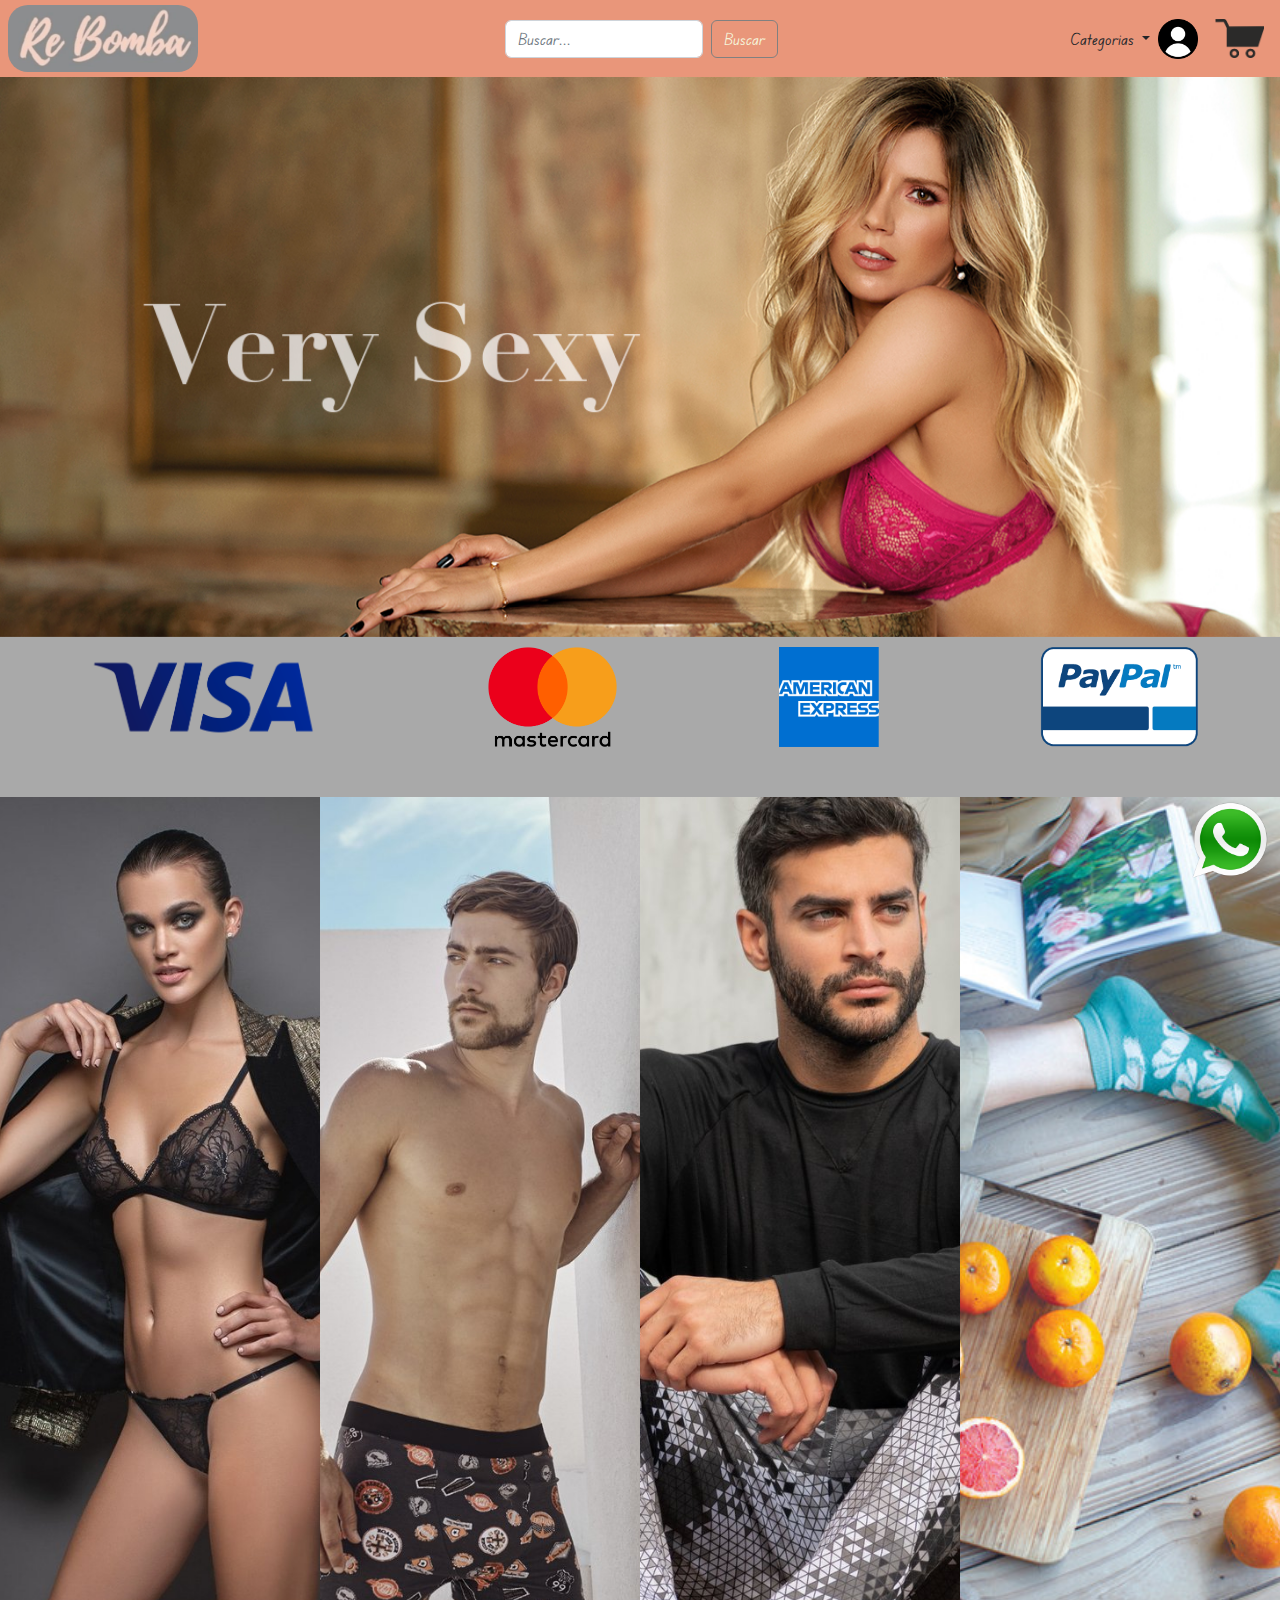
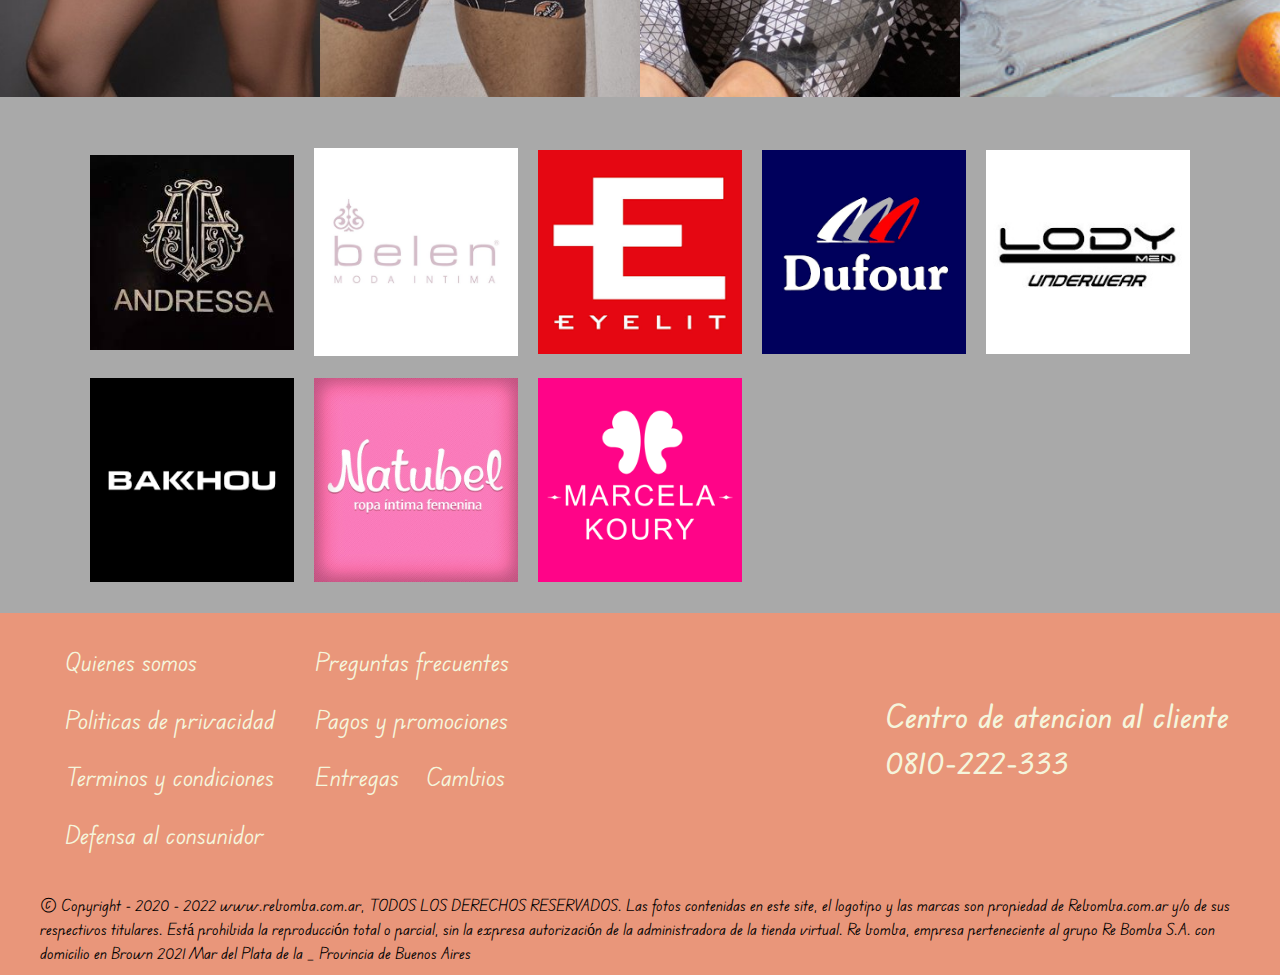
==== index.html @ bdf529ac "correccion enlaces politicas.html" ====
<!DOCTYPE html>
<html lang="es">

<head>
    <meta charset="UTF-8">
    <meta http-equiv="X-UA-Compatible" content="IE=edge">
    <meta name="viewport" content="width=device-width, initial-scale=1.0">
    <title>Re Bomba</title>
    <link rel="icon" href="Logo CHICO Re bomba.png">
    <link rel="stylesheet" href="./styles/bootstrap.min.css">
    <link rel="stylesheet" href="./styles/style.css">
</head>

<body>

    <header class="encabezado">
        <nav class="navbar navbar-expand-lg p-0">
            <div class="d-flex justify-content-between ps-2 pe-2 container-fluid">
                <a class="navbar-brand" href="./index.html"><img class="logo" src="./Logo CHICO Re bomba.png">
                </a>
                <form class="formpc" role="search">
                    <input class="form-control me-2" type="search" placeholder="Buscar..." aria-label="search">
                    <button class="btn btn-outline-success botonBuscador" type="submit">Buscar</button>
                </form>
                <button class="navbar-toggler" type="button" data-bs-toggle="collapse"
                    data-bs-target="#navbarSupportedContent" aria-controls="navbarSupportedContent"
                    aria-expanded="false" aria-label="Toggle navigation">
                    <span class="navbar-toggler-icon"></span>
                </button>
                <div class="collapse navbar-collapse" id="navbarSupportedContent">
                    <li class="nav-item dropdown">
                        <a class="nav-link dropdown-toggle" href="#" role="button" data-bs-toggle="dropdown"
                            aria-expanded="false">
                            Categorias
                        </a>
                        <ul class="dropdown-menu">
                            <li><a class="dropdown-item" href="./conjuntos.html">Conjuntos</a></li>
                            <li><a class="dropdown-item" href="./boxers.html">Boxers</a></li>
                            <li><a class="dropdown-item" href="./medias.html">Medias</a></li>
                            <li><a class="dropdown-item" href="./remeras.html">Remeras</a></li>
                            <li><a class="dropdown-item quienes" href="./nosotoros.html">Quienes somos</a></li>
                        </ul>
                    </li>
                    <ul class="navbar-nav mb-2 mb-lg-0">
                        <li class="nav-item d-flex flexdirection-row">
                            <a class="nav-link active" aria-current="page" href="./inicio_sesion.html"><img class="ingresar" src="./iconos/notificaciones.png" alt="" srcset=""></a>
                            <a class="nav-link" href="#"><img src="./iconos/carrito.png" alt="" class="carrito"></a>
                        </li>
                    </ul>
                </div>
            </div>
        </nav>
        <form class="formcelu" role="search">
            <input class="form-control me-2" type="search" placeholder="Buscar..." aria-label="search">
            <button class="btn btn-outline-success botonBuscador" type="submit">Buscar</button>
        </form>
    </header>

    <div id="carouselExampleSlidesOnly" class="carousel slide" data-bs-ride="carousel">
        <div class="carousel-inner">
          <div class="carousel-item active" data-bs-interval="5000">
            <img src="./banners/Sexy-art-8149-kaury_LauF560706.jpg" class="d-block w-100" alt="...">
          </div>
          <div class="carousel-item" data-bs-interval="5000">
            <a href="https://www.bakhou.com.ar/catalogo.php#p=8" title="catalogo bakhou 22/23" target="_blank">
                <img src="banners/catalogo bakhou.jpg" alt="catalogo bakhou 2022" class="d-block w-100">
            </a> 
          </div>
          <div class="carousel-item" data-bs-interval="5000">
            <a href="https://lody.com.ar/wp-content/uploads/2022/catalogos/LODY-men-2023.pdf" title="catalogo lody 23"
                target="_blank">
                <img src="banners/lody_men_2021.jpg" alt="catalogo lody 2022" class="d-block w-100" title="catalogo lody 23">
            </a>
          </div>
          <div class="carousel-item" data-bs-interval="5000">
            <a href="https://www.kaury.com/catalogos/intimates/" target="_blank">
                <img src="banners/banners-princiapl.jpg" alt="catalogo kaury 2022" class="d-block w-100"
                    title="catalogo kaury 22">
            </a>
          </div>
          <div class="carousel-item" data-bs-interval="5000" >
            <a href="https://www.meliferalenceria.com/landingpage/catalogo/catalogo-melifera-2021.pdf" target="_blank">
                <img src="banners/melifera.jpg" alt="catalogo melifera 2022" class="d-block w-100"
                    title="catalogo melifera 2021">
            </a>       
          </div>
        </div>
    </div>

    
    <main>


        


        <div class="pagos">

            <!--medios de pago-->

            <img class="visa"
                src="formas de pago/png-transparent-logo-visa-credit-card-business-visa-text-trademark-payment.png"
                alt="Visa">

            <img class="master"
                src="formas de pago/png-transparent-logo-mastercard-font-solar-home-text-orange-logo.png"
                alt="Mastercard">

            <img class="amex"
                src="formas de pago/png-transparent-american-express-credit-card-mastercard-visa-payment-credit-card-blue-angle-text.png"
                alt="american express">

            <img class="paypal" src="formas de pago/png-clipart-paypal-logo-brand-font-payment-paypal-text-logo.png"
                alt="paypal">
        </div>

        <!--catalogos-->

        <div class="contenedor">
            <a class="caja caja1" href="conjuntos.html"><span class="enlace">Conjuntos</span></a>
            <a class="caja caja2" href="boxers.html"><span class="enlace">Boxers</span></a>
            <a class="caja caja3" href="remeras.html"><span class="enlace">Remeras</span></a>
            <a class="caja caja4" href="medias.html"><span class="enlace">Medias</span></a>
        </div>

       

          <!--logos de las marcas que trabajamos-->
        <div class="grid-container">
            <div class="grid-item"><img src="./marcas/Andressa.jpg"></div>
            <div class="grid-item"><img width="220px" src="./marcas/belen.jpeg"></div>
            <div class="grid-item"><img src="./marcas/descarga.png"></div>
            <div class="grid-item"><img src="./marcas/doufour.png"></div>
            <div class="grid-item"><img src="./marcas/lody-men.jpg" alt=""></div>
            <div class="grid-item"><img src="./marcas/logo Bakhou.png" alt=""></div>
            <div class="grid-item"><img width="220px" src="./marcas/logo-Natubel.jpg" alt=""></div>
            <div class="grid-item"><img width="220px" src="./marcas/marcela Koury.png" alt=""></div>
        </div>
        
        
    </main>

    <footer>
        <!--informacion sobre la empresa-->
        <main class="pie-pagina">

            <nav class="about">

                <div class="info">

                    <div class="info1">
                        <span class="pie-pagina__item"><a href="./nosotoros.html"> Quienes somos </a> </span>
                        <span class="pie-pagina__item"><a href="./politicas.html">Politicas de privacidad</a> </span>
                        <span class="pie-pagina__item"><a href="">Terminos y condiciones</a> </span>
                        <span class="pie-pagina__item"><a href="">Defensa al consunidor</a> </span>
                    </div>

                    <div class="info2">
                        <span class="pie-pagina__item"><a href="">Preguntas frecuentes</a> </span>
                        <span class="pie-pagina__item"><a href="">Pagos y promociones</a> </span>
                        <span class="pie-pagina__item"><a href="">Entregas</a> </th>
                            <span class="pie-pagina__item"><a href="">Cambios</a> </span>
                    </div>

                </div>


                <div class="atencion">
                    <div class="numero">
                        <h2>Centro de atencion al cliente</h2>
                        <h2>0810-222-333</h2>
                    </div>
                </div>
            </nav>

            <p class="copyright">© Copyright - 2020 - 2022 www.rebomba.com.ar, TODOS LOS DERECHOS RESERVADOS. Las fotos
                contenidas
                en este site, el logotipo y las marcas son propiedad de Rebomba.com.ar y/o de sus respectivos titulares.
                Está prohibida la reproducción total o parcial, sin la expresa autorización de la administradora de la
                tienda
                virtual. Re bomba, empresa perteneciente al grupo Re Bomba S.A. con domicilio en Brown 2021 Mar del
                Plata de la
                _ Provincia de Buenos Aires </p>

            <img class="wpp" src="./iconos/580b57fcd9996e24bc43c543.png" alt="whats app">

        </main>
    </footer>
    <script src="./js/bootstrap.bundle.min.js"></script>
</body>

</html>
---- styles/style.css ----
@import url('https://fonts.googleapis.com/css2?family=Edu+VIC+WA+NT+Beginner:wght@600;700&display=swap');



* {
    margin: 0;
    padding: 0;
    box-sizing: border-box;
    font-family:'Edu VIC WA NT Beginner', cursive;
}

body {
    background-color: darkgray;
}

p {
    margin-bottom: 0;
}

/*encabezado*/


.container-fluid {

    background-color: darksalmon;
    z-index: 1;
}


.logo {
    width: 190px;
    border-radius: 20px;
}

.ingresar {
    width: 40px;
}

.carrito {
    width: 50px;
}

.navbar-collapse {
    flex-grow: 0;
}

.nav-item {
    list-style: none;
}

.botonBuscador {
    border-color: gray;
    color: beige;
}

.botonBuscador:hover,
.botonBuscador:focus {
    background-color: gray;
    border-color: gray;
    box-shadow: none;
}

.formpc {
    display: flex;
}

.formcelu {
    display: none;
    background: darksalmon;
}



/*portada*/



.contenedor {
    padding-top: 50px;
    width: 100%;
    display: grid;
    grid-template-columns: repeat(4, 1fr);
    grid-template-rows: 1fr;
}

.caja {
    height: 100vh;
}

.caja1 {
 text-decoration: none;
 color: white;
 background-image: url("../banners/conjuntos.jpeg");
 background-position: center;
 background-size: cover;
 display: flex;
 justify-content: center;
 align-items: center;
 font-size: 60px;
 
}

a .enlace  {
    display: none;
    background-color: rgba(0, 0, 0, 0.704);
    justify-content: center;
    align-items: center;
    height: 100%;
    width: 100%;
    color: white;
}


a:hover .enlace {
    display: flex;
}


.caja2 {
    text-decoration: none;
    color: white;
    background-image: url("../banners/boxers.jpg");
 background-position: center;
 background-size: cover;
 display: flex;
 justify-content: center;
 align-items: center;
 font-size: 60px;
}

.caja3 {
    text-decoration: none;
    color: white;
background-image: url("../banners/pijamas.jpg");
 background-position: center;
 background-size: cover;
 display: flex;
 justify-content: center;
 align-items: center;
 font-size: 60px;

}

.caja4 {
    text-decoration: none;
    color: white;
background-image: url("../banners/medias.jpg");
 background-position: center;
 background-size: cover;
 display: flex;
 justify-content: center;
 align-items: center;
 font-size: 60px;

}

.portada {
    display: none;
    margin-top: 55px;
    width: 100%;
    
}


/*medios de pago*/

.pagos {
    margin-top: 10px;
    display: flex;
    justify-content:space-around;
}

.pagos img {
    height: 100px;
}



/*imagenes de marcas*/

.grid-item {
    margin-block:1px;
    display: flex;
    align-items: center;
    justify-content: center;
    background-size: cover;
    background-position: center;
    
}


.grid-container {
    margin-top:50px;
    display: grid;
    margin-inline: 50px;
    grid-template-columns: repeat(auto-fill, minmax(260px, 1fr));
    grid-auto-rows: minmax(200px, auto);
    gap: 20px;
    margin-bottom: 30px;
}

.grid-item img {
    max-width: 100%;
}

/*Catalogos*/
.catalogo {
    width: 100%;
}


/*boxers, medias, conjuntos*/



.boxer_shop {

    padding-top: 20px;
    display: flex;
    flex-direction: column;
}

.grande1 {
    display: flex;
    gap: 1.5%;
}

.grande2 {
    display: flex;
    gap: 1.5%;
}

/*articulos*/

.articulo {
   padding: 10px;
   margin-block: 45px;
   border-radius: 20px;
   width: 100%;
   transition: all .2s;
}

.articulo:hover {
    box-shadow: rgba(0, 0, 0, 0.07) 0px 1px 2px, rgba(0, 0, 0, 0.07) 0px 2px 4px, rgba(0, 0, 0, 0.07) 0px 4px 8px, rgba(0, 0, 0, 0.07) 0px 8px 16px, rgba(0, 0, 0, 0.07) 0px 16px 32px, rgba(0, 0, 0, 0.07) 0px 32px 64px;
    transform: scale(1.05);
}


.articulo_imagen {
    width: 100%;
    border-radius: 10px;

}

.articulo_titulo {
    color: white;
    font-size: 25px;
   
}

.articulo_parrafo {
    color: white;   
    font-size: 14px;
}

.articulo_boton {
    background-color: darkslategrey;
    border: none;
    border-radius: 10px;
    padding: 15px;
   /* transition: all 1s;*/
    

}

.articulo_boton:hover {
    background-color: darksalmon;
}

.letra_boton {
    color: white;
    font-size: 20px;
    


}

.articulo__imagen,
.articulo_titulo,
.articulo_parrafo {
    margin-bottom: 10px; 
}




/* Pie de pagina*/
.pie-pagina {
    background-color: darksalmon;
    color: beige;
    padding-block: 0px;
    position: relative;
    padding-top: 0%;
    margin-top: 0%;
    width: 100%;
    z-index: 0;
}

.about {
    padding-top: 0%;
    margin-top: 0%
    
}

.pie-pagina__item {
padding-inline:  20px;
padding-block: 10px;
font-size: 25px;
}


.pie-pagina__item a {
    color: beige;
    text-decoration: none;
    
    
}

.pie-pagina__item a:hover {
    text-decoration: underline;
    
    
}

.atencion {
text-decoration: none; 
position: relative;
bottom: 5px;
right: 6px;
display: flex;
align-items: flex-start;

}

.numero {
    font-size: 20px;
    padding-top: 0%;
    margin-top: 0%;

}

.info {
    display: flex;
}

.info1 {
    display: flex;
    flex-direction: column;
}

.info2 {
    display: flex;
    flex-direction: column;
}


.about {
    padding-top: 20px;
    display: flex;
    padding-inline: 45px;
    justify-content: space-between;
    align-items: center;
    margin-bottom: 30px;
}

.copyright {
    color: black;
padding-inline: 40px;
 padding-bottom: 10px;
}

/*logo whats app*/

.wpp {
    position: fixed;
    bottom: 20px;
    right: 10px;
    width: 80px;

}

.cuenta {
    margin-block: 40px;
    display: flex;
    align-items: center;
    justify-content: center;
    
}

.cuenta h1 {
   font-size: 50px;
   color: white; 
}

.hace {
    text-decoration: none;
    color: white;
    text-decoration: none;
    /*en caso de fallo quitar box*/
    box-shadow:none;
    
}

.hace:hover {
    text-decoration: none;
}

.ingreso {
    background-color: darksalmon;
    border-color: darksalmon;
    
}

.ingreso:hover {
    text-decoration: none;
    background-color: darksalmon;
    border-color: darksalmon;
    box-shadow: none;
    color: darkgray;
    
}


/*nosotros.html*/

.titulo {
    margin-top: 40px;
    margin-bottom: 0px;
    margin-left: 20px;
    color: white;
    font-size: 60px;
}

.parrafos {
    margin-block:50px;
}



.somos {
    margin-top: 0;
    margin-bottom: 50px;
    margin-inline: 40px;
    color: white;
    font-size: 30px;
}

.crear {
    background-color: darksalmon;
    color: white;
}



.quienes {
    color: darksalmon;
}

@media screen and (max-width: 1416px) {
    .grid-container {
        margin-top:50px;
        margin-inline: 90px;
        grid-template-columns: repeat(auto-fill, minmax(200px, 1fr));
    }
        

}
        
       


@media screen and (max-width: 1039px) {
   
 
        .grid-container {
            margin-top:50px;
            margin-inline: 90px;
            grid-template-columns: repeat(auto-fill, minmax(170px, 1fr));
        }

        

}



@media screen and (max-width: 983px) {
    .info {
        display: flex;
        justify-content: center;
        margin-bottom: 50px;
        
    }

    .about {
        display: flex;
        flex-direction: column;
        justify-content: center;
        margin-bottom: 0px;

    }
}



@media screen and (max-width: 907px) {
    .grid-container {
        margin-top:50px;
        margin-inline: 90px;
        grid-template-columns: repeat(auto-fill, minmax(140px, 1fr));
    }

    

    .pagos img {
        height: 75px;
    }

    

    .copyright {
        display: none;
    }

}

@media screen and (max-width: 849px) {
  
    .portada {
        display: block;
    }

    .formpc {
        display: none;
    }

    .formcelu {
        display: flex;
    }

}
   



@media screen and (max-width: 620px) {
     .buscador_mobile {
        display: block;
    }

    .inicio {
        margin-bottom: 10px;
    }

    .inicio__item__abajo {
        display: none;
    }

    .galeria {
        display: none;
    }
    
    .inicio__item__iconos {
        display: none;
    }   
    .grid-container {
        margin-top:10px;
        margin-inline: 20px;
        grid-template-columns: repeat(auto-fill, minmax(50px, 1fr));
        grid-auto-rows: minmax(100px, auto);
        gap: 20px;
    }
    .pagos img {
    height: 50px;
    }
    
    .boxer_shop {
    display: flex;
    justify-content: center;
    

    }

  

    .grande1,
    .grande2 {
        flex-direction: column;
        justify-content: center;
    }

    .portada {
        
        margin-top: 95px;
        
        
    }
}

@media screen and (max-width: 493px) {
    .contenedor {
        padding-top: 100px;
        width: 100%;
        height: 100%;
        display: grid;
        grid-template-columns: 1fr 1fr;
        grid-template-rows: 1fr 1fr;
        background-size: contain;
        background-position: 100%;
    }

    .portada {
        display: none;
    }

    .caja {
        font-size: 20px;
        height: 50vh;
    }

    .caja2 {
        background-position: bottom center;
    }

    .caja3 {
        background-position: top center;
    }

    
    a .enlace  {
        display: flex;
        background-color: rgba(0, 0, 0, 0.3);
        height: 100%;
        width: 100%;
    }
      
}
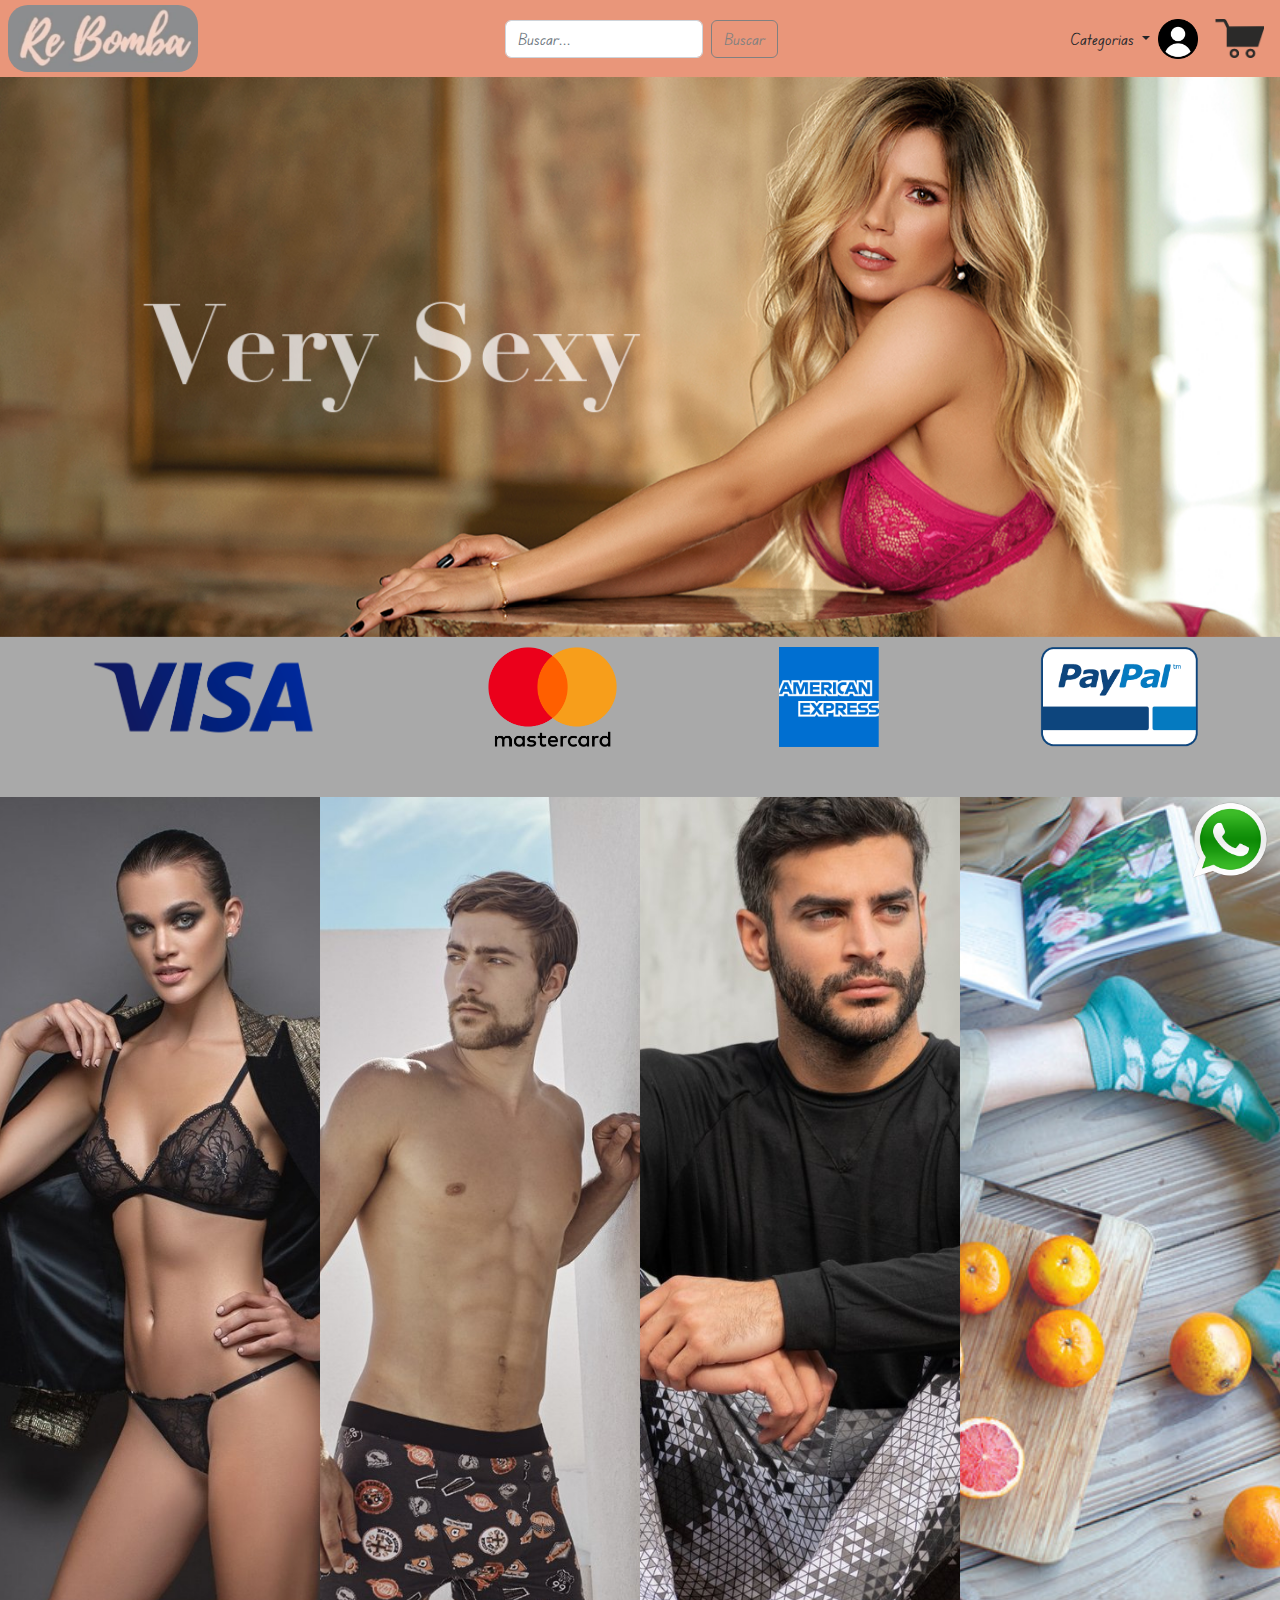
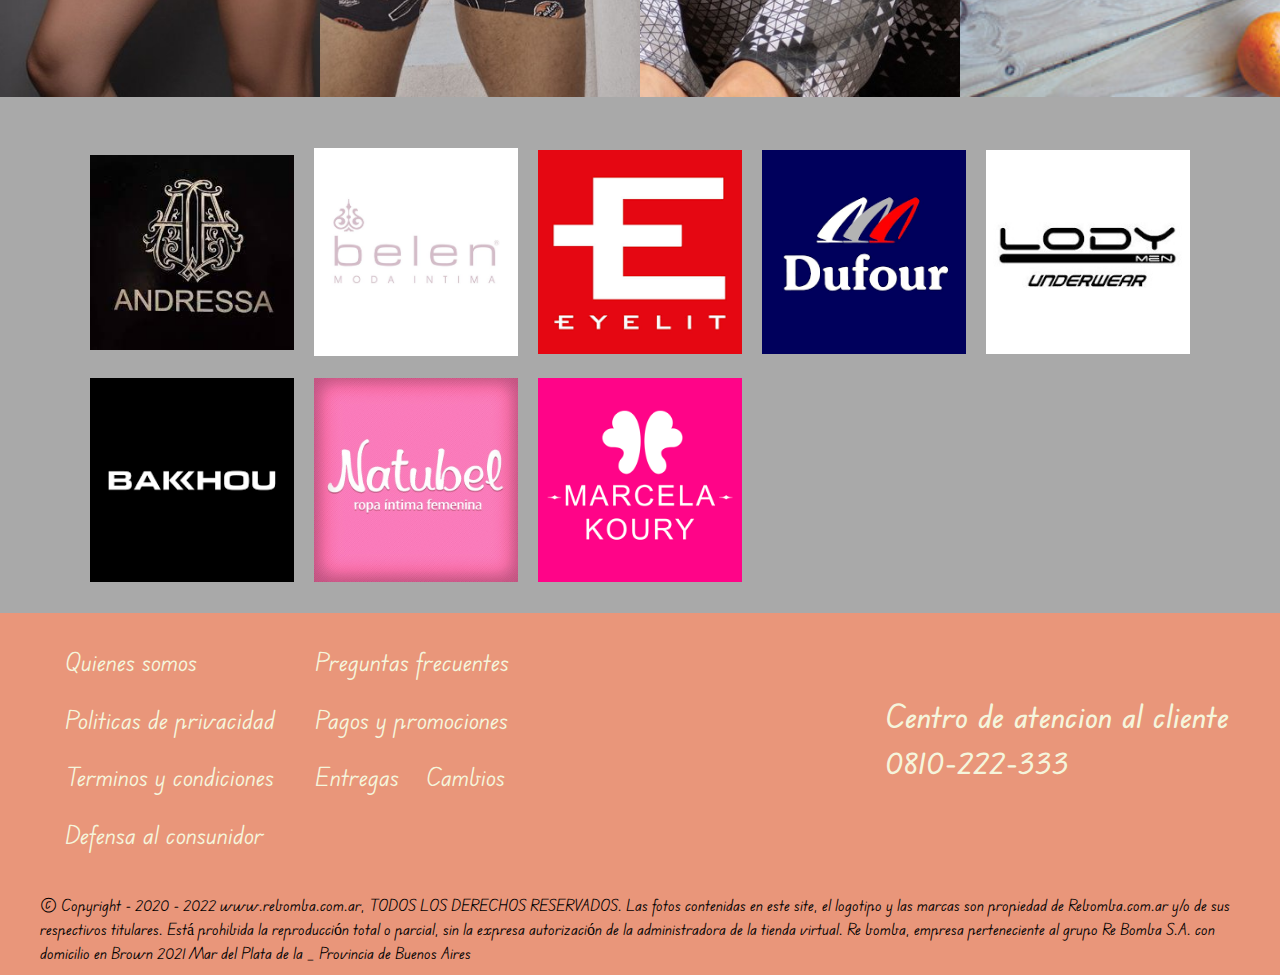
==== commit a2094965: "terminamos la pagina de politicas hecha con sass" ====
--- a/index.html
+++ b/index.html
@@ -98,6 +98,8 @@
 
             <!--medios de pago-->
 
+        
+
             <img class="visa"
                 src="formas de pago/png-transparent-logo-visa-credit-card-business-visa-text-trademark-payment.png"
                 alt="Visa">
--- a/styles/style.css
+++ b/styles/style.css
@@ -17,7 +17,7 @@
     margin-bottom: 0;
 }
 
-/*encabezado*/
+/*portada*/
 
 
 .container-fluid {
@@ -39,36 +39,6 @@
 .carrito {
     width: 50px;
 }
-
-.navbar-collapse {
-    flex-grow: 0;
-}
-
-.nav-item {
-    list-style: none;
-}
-
-.botonBuscador {
-    border-color: gray;
-    color: beige;
-}
-
-.botonBuscador:hover,
-.botonBuscador:focus {
-    background-color: gray;
-    border-color: gray;
-    box-shadow: none;
-}
-
-.formpc {
-    display: flex;
-}
-
-.formcelu {
-    display: none;
-    background: darksalmon;
-}
-
 
 
 /*portada*/
@@ -162,6 +132,8 @@
 }
 
 
+
+
 /*medios de pago*/
 
 .pagos {
@@ -215,7 +187,7 @@
 
 .boxer_shop {
 
-    padding-top: 20px;
+    padding-top: 5px;
     display: flex;
     flex-direction: column;
 }
@@ -234,7 +206,7 @@
 
 .articulo {
    padding: 10px;
-   margin-block: 45px;
+   margin-block: 40px;
    border-radius: 20px;
    width: 100%;
    transition: all .2s;
@@ -268,7 +240,7 @@
     border: none;
     border-radius: 10px;
     padding: 15px;
-   /* transition: all 1s;*/
+   
     
 
 }
@@ -389,6 +361,11 @@
 
 }
 
+
+
+
+/*Inicio sesion*/
+
 .cuenta {
     margin-block: 40px;
     display: flex;
@@ -406,13 +383,12 @@
     text-decoration: none;
     color: white;
     text-decoration: none;
-    /*en caso de fallo quitar box*/
-    box-shadow:none;
     
 }
 
 .hace:hover {
     text-decoration: none;
+    color: white;
 }
 
 .ingreso {
@@ -426,7 +402,7 @@
     background-color: darksalmon;
     border-color: darksalmon;
     box-shadow: none;
-    color: darkgray;
+    color: white;
     
 }
 
@@ -434,7 +410,7 @@
 /*nosotros.html*/
 
 .titulo {
-    margin-top: 40px;
+    margin-top: 150px;
     margin-bottom: 0px;
     margin-left: 20px;
     color: white;
@@ -460,6 +436,34 @@
     color: white;
 }
 
+.navbar-collapse {
+    flex-grow: 0;
+}
+
+.nav-item {
+    list-style: none;
+}
+
+.botonBuscador {
+    border-color: gray;
+    color: gray;
+}
+
+.botonBuscador:hover,
+.botonBuscador:focus {
+    background-color: gray;
+    border-color: gray;
+    box-shadow: none;
+}
+
+.formpc {
+    display: flex;
+}
+
+.formcelu {
+    display: none;
+    background: darksalmon;
+}
 
 
 .quienes {
@@ -569,7 +573,9 @@
     .galeria {
         display: none;
     }
-    
+    .hamburguesa {
+        display: block;
+    }
     .inicio__item__iconos {
         display: none;
     }   
@@ -606,6 +612,7 @@
         
     }
 }
+
 
 @media screen and (max-width: 493px) {
     .contenedor {
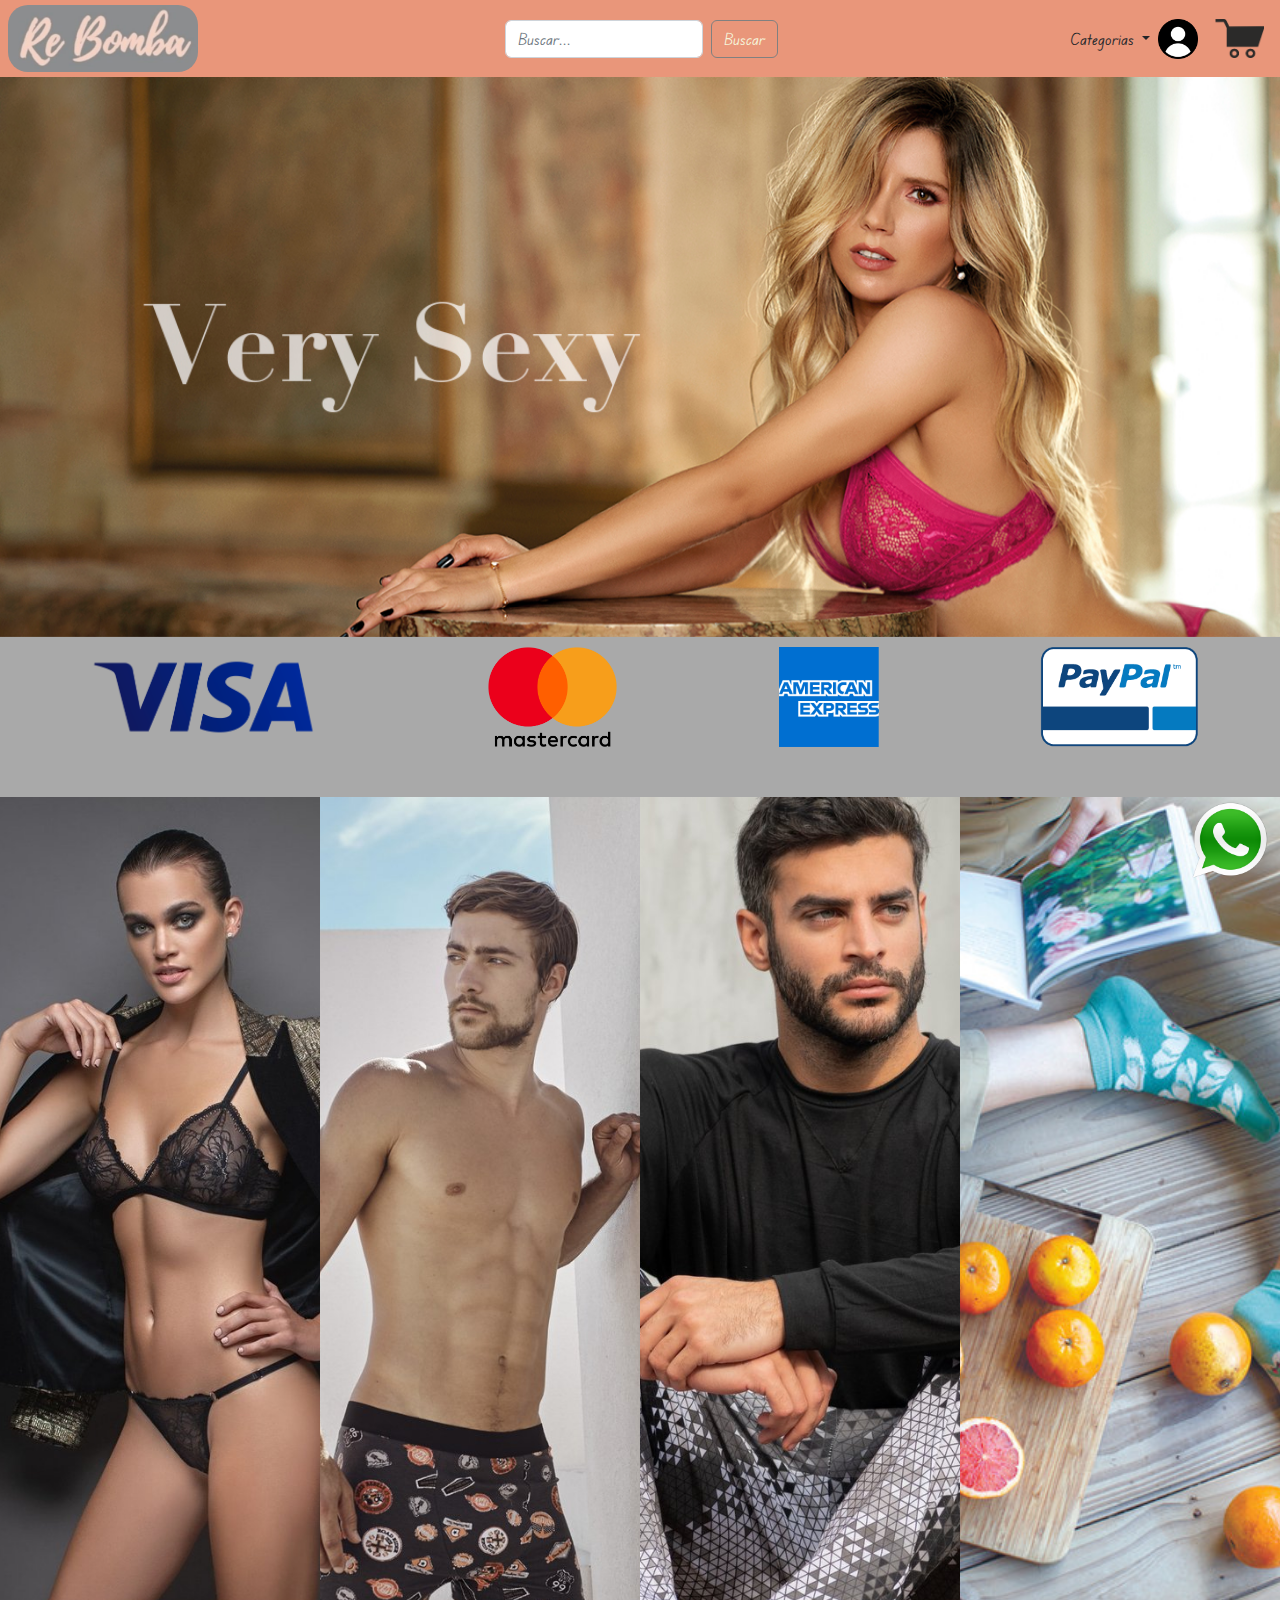
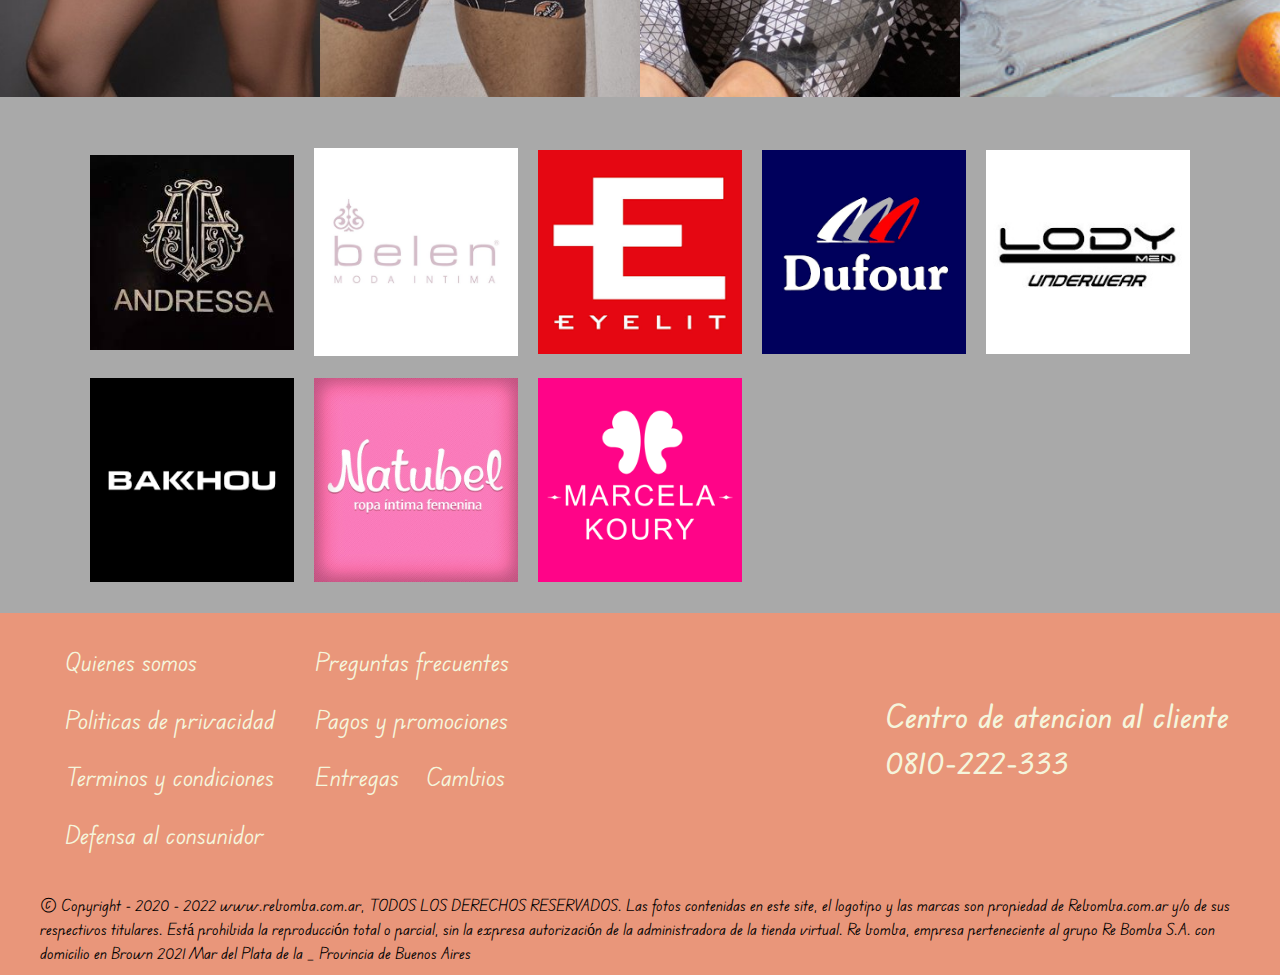
==== commit a5a3a9d0: "pasames todo directamente a sass" ====
--- a/index.html
+++ b/index.html
@@ -8,7 +8,7 @@
     <title>Re Bomba</title>
     <link rel="icon" href="Logo CHICO Re bomba.png">
     <link rel="stylesheet" href="./styles/bootstrap.min.css">
-    <link rel="stylesheet" href="./styles/style.css">
+    <link rel="stylesheet" href="./styles/new.css">
 </head>
 
 <body>
@@ -52,7 +52,7 @@
         </nav>
         <form class="formcelu" role="search">
             <input class="form-control me-2" type="search" placeholder="Buscar..." aria-label="search">
-            <button class="btn btn-outline-success botonBuscador" type="submit">Buscar</button>
+            <button class="btn btn-outline-success botonEncontrador" type="submit">Buscar</button>
         </form>
     </header>
 
@@ -97,8 +97,6 @@
         <div class="pagos">
 
             <!--medios de pago-->
-
-        
 
             <img class="visa"
                 src="formas de pago/png-transparent-logo-visa-credit-card-business-visa-text-trademark-payment.png"
--- a/styles/new.css
+++ b/styles/new.css
@@ -0,0 +1,538 @@
+@import url("https://fonts.googleapis.com/css2?family=Edu+VIC+WA+NT+Beginner:wght@600;700&display=swap");
+* {
+  margin: 0;
+  padding: 0;
+  box-sizing: border-box;
+  font-family: "Edu VIC WA NT Beginner", cursive;
+}
+
+body {
+  background-color: darkgray;
+}
+
+p {
+  margin-bottom: 0;
+}
+
+/*portada*/
+.encabezado {
+  background-color: darksalmon;
+}
+.encabezado .logo {
+  width: 190px;
+  border-radius: 20px;
+}
+.encabezado .formpc {
+  display: flex;
+}
+.encabezado .formpc .botonBuscador {
+  border-color: gray;
+  color: beige;
+}
+.encabezado .formpc .botonBuscador:hover,
+.encabezado .formpc .botonBuscador:focus {
+  background-color: gray;
+  border-color: gray;
+  box-shadow: none;
+}
+.encabezado .navbar-collapse {
+  flex-grow: 0;
+}
+.encabezado .dropdown {
+  list-style-type: none;
+}
+.encabezado .ingresar {
+  width: 40px;
+}
+.encabezado .carrito {
+  width: 50px;
+}
+.encabezado .formcelu {
+  display: none;
+}
+.encabezado .formcelu .botonEncontrador {
+  border-color: gray;
+  color: beige;
+}
+.encabezado .formcelu .botonEncontrador .botonEncontrador:hover,
+.encabezado .formcelu .botonEncontrador .botonEncontrador:focus {
+  background-color: gray;
+  border-color: gray;
+  box-shadow: none;
+}
+
+/*portada*/
+.contenedor {
+  padding-top: 50px;
+  width: 100%;
+  display: grid;
+  grid-template-columns: repeat(4, 1fr);
+  grid-template-rows: 1fr;
+}
+
+.caja {
+  height: 100vh;
+}
+
+.caja1 {
+  text-decoration: none;
+  color: white;
+  background-image: url("../banners/conjuntos.jpeg");
+  background-position: center;
+  background-size: cover;
+  display: flex;
+  justify-content: center;
+  align-items: center;
+  font-size: 60px;
+}
+
+a .enlace {
+  display: none;
+  background-color: rgba(0, 0, 0, 0.704);
+  justify-content: center;
+  align-items: center;
+  height: 100%;
+  width: 100%;
+  color: white;
+}
+
+a:hover .enlace {
+  display: flex;
+}
+
+.caja2 {
+  text-decoration: none;
+  color: white;
+  background-image: url("../banners/boxers.jpg");
+  background-position: center;
+  background-size: cover;
+  display: flex;
+  justify-content: center;
+  align-items: center;
+  font-size: 60px;
+}
+
+.caja3 {
+  text-decoration: none;
+  color: white;
+  background-image: url("../banners/pijamas.jpg");
+  background-position: center;
+  background-size: cover;
+  display: flex;
+  justify-content: center;
+  align-items: center;
+  font-size: 60px;
+}
+
+.caja4 {
+  text-decoration: none;
+  color: white;
+  background-image: url("../banners/medias.jpg");
+  background-position: center;
+  background-size: cover;
+  display: flex;
+  justify-content: center;
+  align-items: center;
+  font-size: 60px;
+}
+
+.portada {
+  display: none;
+  margin-top: 55px;
+  width: 100%;
+}
+
+/*medios de pago*/
+.pagos {
+  margin-top: 10px;
+  display: flex;
+  justify-content: space-around;
+}
+
+.pagos img {
+  height: 100px;
+}
+
+/*imagenes de marcas*/
+.grid-item {
+  margin-block: 1px;
+  display: flex;
+  align-items: center;
+  justify-content: center;
+  background-size: cover;
+  background-position: center;
+}
+
+.grid-container {
+  margin-top: 50px;
+  display: grid;
+  margin-inline: 50px;
+  grid-template-columns: repeat(auto-fill, minmax(260px, 1fr));
+  grid-auto-rows: minmax(200px, auto);
+  gap: 20px;
+  margin-bottom: 30px;
+}
+
+.grid-item img {
+  max-width: 100%;
+}
+
+/*Catalogos*/
+.catalogo {
+  width: 100%;
+}
+
+/*boxers, medias, conjuntos*/
+.boxer_shop {
+  padding-top: 20px;
+  display: flex;
+  flex-direction: column;
+}
+
+.grande1 {
+  display: flex;
+  gap: 1.5%;
+}
+
+.grande2 {
+  display: flex;
+  gap: 1.5%;
+}
+
+/*articulos*/
+.articulo {
+  padding: 10px;
+  margin-block: 45px;
+  border-radius: 20px;
+  width: 100%;
+  transition: all 0.2s;
+}
+
+.articulo:hover {
+  box-shadow: rgba(0, 0, 0, 0.07) 0px 1px 2px, rgba(0, 0, 0, 0.07) 0px 2px 4px, rgba(0, 0, 0, 0.07) 0px 4px 8px, rgba(0, 0, 0, 0.07) 0px 8px 16px, rgba(0, 0, 0, 0.07) 0px 16px 32px, rgba(0, 0, 0, 0.07) 0px 32px 64px;
+  transform: scale(1.05);
+}
+
+.articulo_imagen {
+  width: 100%;
+  border-radius: 10px;
+}
+
+.articulo_titulo {
+  color: white;
+  font-size: 25px;
+}
+
+.articulo_parrafo {
+  color: white;
+  font-size: 14px;
+}
+
+.articulo_boton {
+  background-color: darkslategrey;
+  border: none;
+  border-radius: 10px;
+  padding: 15px;
+  /* transition: all 1s;*/
+}
+
+.articulo_boton:hover {
+  background-color: darksalmon;
+}
+
+.letra_boton {
+  color: white;
+  font-size: 20px;
+}
+
+.articulo__imagen,
+.articulo_titulo,
+.articulo_parrafo {
+  margin-bottom: 10px;
+}
+
+.cuenta {
+  margin-block: 40px;
+  display: flex;
+  align-items: center;
+  justify-content: center;
+}
+
+.cuenta h1 {
+  font-size: 50px;
+  color: white;
+}
+
+.hace {
+  text-decoration: none;
+  color: white;
+  text-decoration: none;
+  /*en caso de fallo quitar box*/
+  box-shadow: none;
+}
+
+.hace:hover {
+  text-decoration: none;
+  color: black;
+}
+
+.ingreso {
+  background-color: darksalmon;
+  border-color: darksalmon;
+}
+
+.ingreso:hover {
+  text-decoration: none;
+  background-color: darksalmon;
+  border-color: darksalmon;
+  box-shadow: none;
+  color: black;
+}
+
+.somos {
+  margin-top: px;
+  margin-bottom: 50px;
+  margin-inline: 40px;
+  color: white;
+  font-size: 30px;
+}
+
+.parrafos {
+  margin-block: 20px;
+}
+
+/*.principal {
+    padding-block: 30px;
+    padding-inline: 50px;
+    background-color: darkgray;
+    h1 {
+    margin-left: 20px;
+    color: white;
+    font-size: 60px;
+    }
+    p {
+        color: white;
+        font-size: 50px;
+        margin-top: 0%;
+        margin-bottom: 0%;
+    }
+}*/
+/*simbolo whast app*/
+.wpp {
+  position: fixed;
+  bottom: 20px;
+  right: 10px;
+  width: 80px;
+}
+
+/* Pie de pagina*/
+.pie-pagina {
+  background-color: darksalmon;
+  color: beige;
+  padding-block: 0px;
+  position: relative;
+  padding-top: 0%;
+  margin-top: 0%;
+  width: 100%;
+  z-index: 0;
+}
+.pie-pagina .about {
+  padding-top: 20px;
+  display: flex;
+  padding-inline: 45px;
+  justify-content: space-between;
+  align-items: center;
+  margin-bottom: 30px;
+}
+.pie-pagina .about .info {
+  display: flex;
+}
+.pie-pagina .about .info .info1 {
+  display: flex;
+  flex-direction: column;
+}
+.pie-pagina .about .info .info1 .pie-pagina__item {
+  padding-inline: 20px;
+  padding-block: 10px;
+  font-size: 25px;
+}
+.pie-pagina .about .info .info1 .pie-pagina__item a {
+  color: beige;
+  text-decoration: none;
+}
+.pie-pagina .about .info .info1 .pie-pagina__item a:hover {
+  text-decoration: underline;
+}
+.pie-pagina .about .info2 {
+  display: flex;
+  flex-direction: column;
+}
+.pie-pagina .about .info2 .pie-pagina__item {
+  padding-inline: 20px;
+  padding-block: 10px;
+  font-size: 25px;
+}
+.pie-pagina .about .info2 .pie-pagina__item a {
+  color: beige;
+  text-decoration: none;
+}
+.pie-pagina .about .info2 .pie-pagina__item a:hover {
+  text-decoration: underline;
+}
+.pie-pagina .about .atencion {
+  text-decoration: none;
+  position: relative;
+  bottom: 5px;
+  right: 6px;
+  display: flex;
+  align-items: flex-start;
+}
+.pie-pagina .about .atencion .numero {
+  font-size: 20px;
+  padding-top: 0%;
+  margin-top: 0%;
+}
+.pie-pagina .copyright {
+  color: black;
+  padding-inline: 40px;
+  padding-bottom: 10px;
+}
+
+@media screen and (max-width: 1416px) {
+  .grid-container {
+    margin-top: 50px;
+    margin-inline: 90px;
+    grid-template-columns: repeat(auto-fill, minmax(200px, 1fr));
+  }
+}
+@media screen and (max-width: 1039px) {
+  .grid-container {
+    margin-top: 50px;
+    margin-inline: 90px;
+    grid-template-columns: repeat(auto-fill, minmax(170px, 1fr));
+  }
+}
+@media screen and (max-width: 983px) {
+  .info {
+    display: flex;
+    justify-content: center;
+    margin-bottom: 50px;
+  }
+  .about {
+    display: flex;
+    flex-direction: column;
+    justify-content: center;
+    margin-bottom: 0px;
+  }
+}
+@media screen and (max-width: 907px) {
+  .grid-container {
+    margin-top: 50px;
+    margin-inline: 90px;
+    grid-template-columns: repeat(auto-fill, minmax(140px, 1fr));
+  }
+  .pagos img {
+    height: 75px;
+  }
+  .copyright {
+    display: none;
+  }
+}
+@media screen and (max-width: 849px) {
+  .portada {
+    display: block;
+  }
+  .formpc {
+    display: none;
+  }
+  .formcelu {
+    display: flex;
+  }
+}
+@media screen and (max-width: 627px) {
+  .about {
+    display: flex;
+    flex-direction: column;
+  }
+  .copyright {
+    display: none;
+  }
+}
+@media screen and (max-width: 621px) {
+  .encabezado .formpc {
+    display: none;
+  }
+  .encabezado .formcelu {
+    display: flex;
+  }
+}
+@media screen and (max-width: 620px) {
+  .buscador_mobile {
+    display: block;
+  }
+  .inicio {
+    margin-bottom: 10px;
+  }
+  .inicio__item__abajo {
+    display: none;
+  }
+  .galeria {
+    display: none;
+  }
+  .inicio__item__iconos {
+    display: none;
+  }
+  .grid-container {
+    margin-top: 10px;
+    margin-inline: 20px;
+    grid-template-columns: repeat(auto-fill, minmax(50px, 1fr));
+    grid-auto-rows: minmax(100px, auto);
+    gap: 20px;
+  }
+  .pagos img {
+    height: 50px;
+  }
+  .boxer_shop {
+    display: flex;
+    justify-content: center;
+  }
+  .grande1,
+.grande2 {
+    flex-direction: column;
+    justify-content: center;
+  }
+  .portada {
+    margin-top: 95px;
+  }
+}
+@media screen and (max-width: 493px) {
+  .contenedor {
+    padding-top: 100px;
+    width: 100%;
+    height: 100%;
+    display: grid;
+    grid-template-columns: 1fr 1fr;
+    grid-template-rows: 1fr 1fr;
+    background-size: contain;
+    background-position: 100%;
+  }
+  .portada {
+    display: none;
+  }
+  .caja {
+    font-size: 20px;
+    height: 50vh;
+  }
+  .caja2 {
+    background-position: bottom center;
+  }
+  .caja3 {
+    background-position: top center;
+  }
+  a .enlace {
+    display: flex;
+    background-color: rgba(0, 0, 0, 0.3);
+    height: 100%;
+    width: 100%;
+  }
+}/*# sourceMappingURL=new.css.map */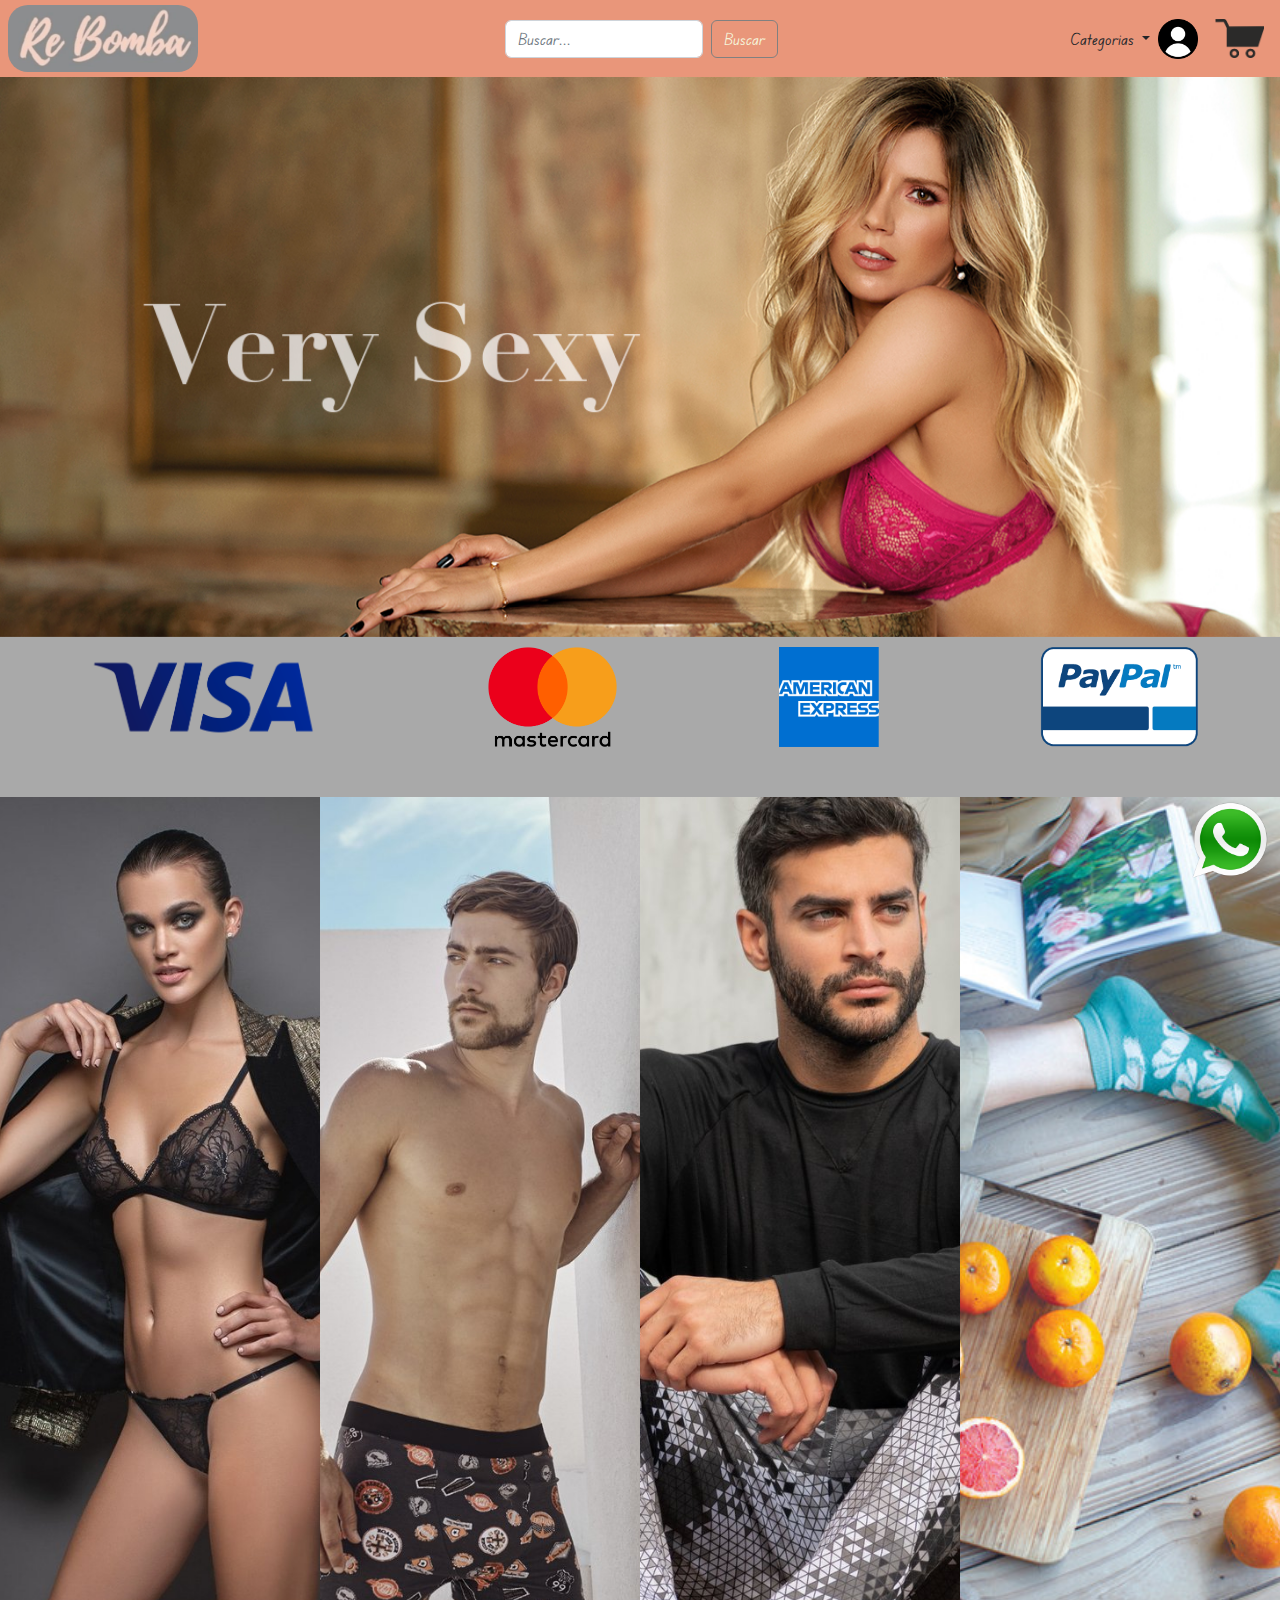
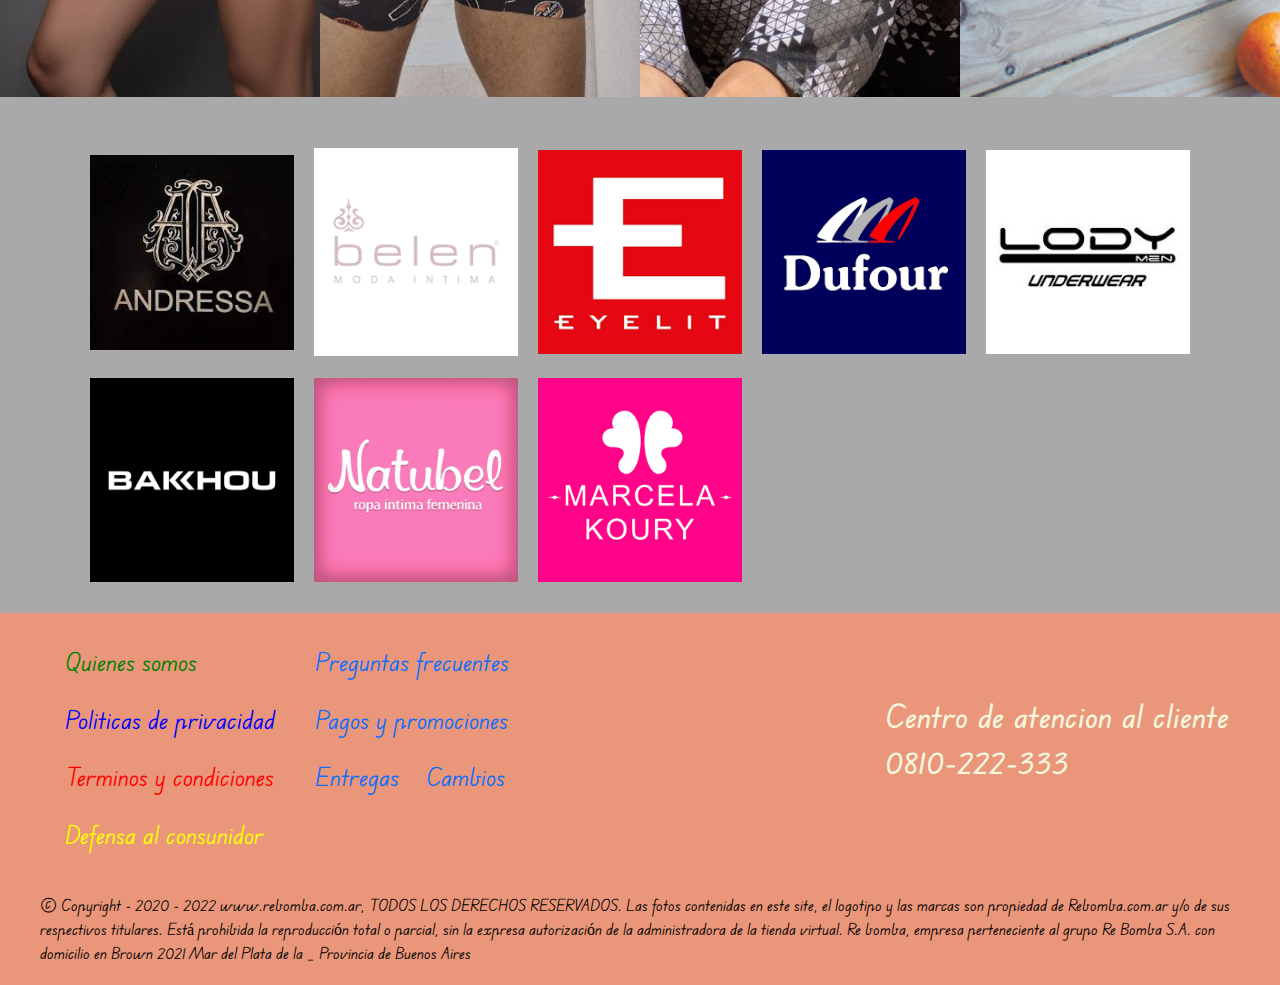
==== commit 2529275e: "agregando funciones y variables de sass" ====
--- a/index.html
+++ b/index.html
@@ -5,9 +5,11 @@
     <meta charset="UTF-8">
     <meta http-equiv="X-UA-Compatible" content="IE=edge">
     <meta name="viewport" content="width=device-width, initial-scale=1.0">
-    <title>Re Bomba</title>
+    <title>Re Bomba-home</title>
     <link rel="icon" href="Logo CHICO Re bomba.png">
+    <meta name="description" content="Las marcas que de indumentaria y lenceria que buscas, al precio que queres">
     <link rel="stylesheet" href="./styles/bootstrap.min.css">
+    <meta name="keywords" content="lenceria, indumentaria, ropa interior, boxers, conjuntos, bombachas, medias, ofertas,hombre, mujer moda">
     <link rel="stylesheet" href="./styles/new.css">
 </head>
 
@@ -98,6 +100,8 @@
 
             <!--medios de pago-->
 
+        
+
             <img class="visa"
                 src="formas de pago/png-transparent-logo-visa-credit-card-business-visa-text-trademark-payment.png"
                 alt="Visa">
@@ -149,17 +153,17 @@
                 <div class="info">
 
                     <div class="info1">
-                        <span class="pie-pagina__item"><a href="./nosotoros.html"> Quienes somos </a> </span>
-                        <span class="pie-pagina__item"><a href="./politicas.html">Politicas de privacidad</a> </span>
-                        <span class="pie-pagina__item"><a href="">Terminos y condiciones</a> </span>
-                        <span class="pie-pagina__item"><a href="">Defensa al consunidor</a> </span>
+                        <span class="pie-pagina__item pie-pagina__item-verde"><a href="./nosotoros.html"> Quienes somos </a> </span>
+                        <span class="pie-pagina__item pie-pagina__item-azul"><a href="./politicas.html">Politicas de privacidad</a> </span>
+                        <span class="pie-pagina__item pie-pagina__item-rojo"><a href="">Terminos y condiciones</a> </span>
+                        <span class="pie-pagina__item pie-pagina__item-amarillo"><a href="">Defensa al consunidor</a> </span>
                     </div>
 
-                    <div class="info2">
+                    <div class="info1">
                         <span class="pie-pagina__item"><a href="">Preguntas frecuentes</a> </span>
                         <span class="pie-pagina__item"><a href="">Pagos y promociones</a> </span>
                         <span class="pie-pagina__item"><a href="">Entregas</a> </th>
-                            <span class="pie-pagina__item"><a href="">Cambios</a> </span>
+                        <span class="pie-pagina__item"><a href="">Cambios</a> </span>
                     </div>
 
                 </div>
--- a/styles/new.css
+++ b/styles/new.css
@@ -1,4 +1,21 @@
 @import url("https://fonts.googleapis.com/css2?family=Edu+VIC+WA+NT+Beginner:wght@600;700&display=swap");
+.caja {
+  text-decoration: none;
+  color: white;
+  background-position: center;
+  background-size: cover;
+  display: flex;
+  justify-content: center;
+  align-items: center;
+  font-size: 60px;
+}
+
+.cuenta, .grid-item {
+  display: flex;
+  justify-content: center;
+  align-items: center;
+}
+
 * {
   margin: 0;
   padding: 0;
@@ -75,20 +92,24 @@
 }
 
 .caja1 {
-  text-decoration: none;
-  color: white;
   background-image: url("../banners/conjuntos.jpeg");
-  background-position: center;
-  background-size: cover;
-  display: flex;
-  justify-content: center;
-  align-items: center;
-  font-size: 60px;
+}
+
+.caja2 {
+  background-image: url("../banners/boxers.jpg");
+}
+
+.caja3 {
+  background-image: url("../banners/pijamas.jpg");
+}
+
+.caja4 {
+  background-image: url("../banners/medias.jpg");
 }
 
 a .enlace {
   display: none;
-  background-color: rgba(0, 0, 0, 0.704);
+  background-color: rgba(0, 0, 0, 0.683);
   justify-content: center;
   align-items: center;
   height: 100%;
@@ -100,48 +121,6 @@
   display: flex;
 }
 
-.caja2 {
-  text-decoration: none;
-  color: white;
-  background-image: url("../banners/boxers.jpg");
-  background-position: center;
-  background-size: cover;
-  display: flex;
-  justify-content: center;
-  align-items: center;
-  font-size: 60px;
-}
-
-.caja3 {
-  text-decoration: none;
-  color: white;
-  background-image: url("../banners/pijamas.jpg");
-  background-position: center;
-  background-size: cover;
-  display: flex;
-  justify-content: center;
-  align-items: center;
-  font-size: 60px;
-}
-
-.caja4 {
-  text-decoration: none;
-  color: white;
-  background-image: url("../banners/medias.jpg");
-  background-position: center;
-  background-size: cover;
-  display: flex;
-  justify-content: center;
-  align-items: center;
-  font-size: 60px;
-}
-
-.portada {
-  display: none;
-  margin-top: 55px;
-  width: 100%;
-}
-
 /*medios de pago*/
 .pagos {
   margin-top: 10px;
@@ -156,9 +135,6 @@
 /*imagenes de marcas*/
 .grid-item {
   margin-block: 1px;
-  display: flex;
-  align-items: center;
-  justify-content: center;
   background-size: cover;
   background-position: center;
 }
@@ -189,26 +165,56 @@
   flex-direction: column;
 }
 
-.grande1 {
-  display: flex;
-  gap: 1.5%;
-}
-
-.grande2 {
+.grande {
   display: flex;
   gap: 1.5%;
 }
 
 /*articulos*/
 .articulo {
+  transition: all 0.2s;
+  -webkit-animation: scale-up-center 0.4s cubic-bezier(0.39, 0.575, 0.565, 1) both;
+  animation: scale-up-center 0.4s cubic-bezier(0.39, 0.575, 0.565, 1) both;
+}
+
+.articulo_hijo {
   padding: 10px;
   margin-block: 45px;
   border-radius: 20px;
   width: 100%;
-  transition: all 0.2s;
-}
-
-.articulo:hover {
+}
+
+.articulo_1 {
+  -webkit-animation-delay: 0.1s;
+          animation-delay: 0.1s;
+}
+
+.articulo_2 {
+  -webkit-animation-delay: 0.2s;
+          animation-delay: 0.2s;
+}
+
+.articulo_3 {
+  -webkit-animation-delay: 0.3s;
+          animation-delay: 0.3s;
+}
+
+.articulo_4 {
+  -webkit-animation-delay: 0.4s;
+          animation-delay: 0.4s;
+}
+
+.articulo_5 {
+  -webkit-animation-delay: 0.5s;
+          animation-delay: 0.5s;
+}
+
+.articulo_6 {
+  -webkit-animation-delay: 0.6s;
+          animation-delay: 0.6s;
+}
+
+.articulo_hijo:hover {
   box-shadow: rgba(0, 0, 0, 0.07) 0px 1px 2px, rgba(0, 0, 0, 0.07) 0px 2px 4px, rgba(0, 0, 0, 0.07) 0px 4px 8px, rgba(0, 0, 0, 0.07) 0px 8px 16px, rgba(0, 0, 0, 0.07) 0px 16px 32px, rgba(0, 0, 0, 0.07) 0px 32px 64px;
   transform: scale(1.05);
 }
@@ -233,7 +239,6 @@
   border: none;
   border-radius: 10px;
   padding: 15px;
-  /* transition: all 1s;*/
 }
 
 .articulo_boton:hover {
@@ -251,11 +256,24 @@
   margin-bottom: 10px;
 }
 
+@-webkit-keyframes scale-up-center {
+  0% {
+    transform: scale(0.5);
+  }
+  100% {
+    transform: scale(1);
+  }
+}
+@keyframes scale-up-center {
+  0% {
+    transform: scale(0.5);
+  }
+  100% {
+    transform: scale(1);
+  }
+}
 .cuenta {
   margin-block: 40px;
-  display: flex;
-  align-items: center;
-  justify-content: center;
 }
 
 .cuenta h1 {
@@ -267,7 +285,6 @@
   text-decoration: none;
   color: white;
   text-decoration: none;
-  /*en caso de fallo quitar box*/
   box-shadow: none;
 }
 
@@ -296,27 +313,10 @@
   color: white;
   font-size: 30px;
 }
-
-.parrafos {
+.somos .parrafos {
   margin-block: 20px;
 }
 
-/*.principal {
-    padding-block: 30px;
-    padding-inline: 50px;
-    background-color: darkgray;
-    h1 {
-    margin-left: 20px;
-    color: white;
-    font-size: 60px;
-    }
-    p {
-        color: white;
-        font-size: 50px;
-        margin-top: 0%;
-        margin-bottom: 0%;
-    }
-}*/
 /*simbolo whast app*/
 .wpp {
   position: fixed;
@@ -342,7 +342,6 @@
   padding-inline: 45px;
   justify-content: space-between;
   align-items: center;
-  margin-bottom: 30px;
 }
 .pie-pagina .about .info {
   display: flex;
@@ -357,26 +356,9 @@
   font-size: 25px;
 }
 .pie-pagina .about .info .info1 .pie-pagina__item a {
-  color: beige;
   text-decoration: none;
 }
 .pie-pagina .about .info .info1 .pie-pagina__item a:hover {
-  text-decoration: underline;
-}
-.pie-pagina .about .info2 {
-  display: flex;
-  flex-direction: column;
-}
-.pie-pagina .about .info2 .pie-pagina__item {
-  padding-inline: 20px;
-  padding-block: 10px;
-  font-size: 25px;
-}
-.pie-pagina .about .info2 .pie-pagina__item a {
-  color: beige;
-  text-decoration: none;
-}
-.pie-pagina .about .info2 .pie-pagina__item a:hover {
   text-decoration: underline;
 }
 .pie-pagina .about .atencion {
@@ -394,8 +376,25 @@
 }
 .pie-pagina .copyright {
   color: black;
+  padding-top: 30px;
   padding-inline: 40px;
-  padding-bottom: 10px;
+  padding-bottom: 20px;
+}
+
+.pie-pagina__item-verde a {
+  color: green;
+}
+
+.pie-pagina__item-azul a {
+  color: blue;
+}
+
+.pie-pagina__item-rojo a {
+  color: red;
+}
+
+.pie-pagina__item-amarillo a {
+  color: yellow;
 }
 
 @media screen and (max-width: 1416px) {
@@ -418,12 +417,13 @@
     justify-content: center;
     margin-bottom: 50px;
   }
-  .about {
-    display: flex;
-    flex-direction: column;
-    justify-content: center;
-    margin-bottom: 0px;
-  }
+  /*.about {
+      display: flex;
+      flex-direction: column;
+      justify-content: center;
+      margin-bottom: 0px;
+
+  }*/
 }
 @media screen and (max-width: 907px) {
   .grid-container {
@@ -450,11 +450,12 @@
   }
 }
 @media screen and (max-width: 627px) {
-  .about {
+  .pie-pagina .about {
     display: flex;
     flex-direction: column;
-  }
-  .copyright {
+    padding-bottom: 40px;
+  }
+  .pie-pagina .copyright {
     display: none;
   }
 }
@@ -467,9 +468,6 @@
   }
 }
 @media screen and (max-width: 620px) {
-  .buscador_mobile {
-    display: block;
-  }
   .inicio {
     margin-bottom: 10px;
   }
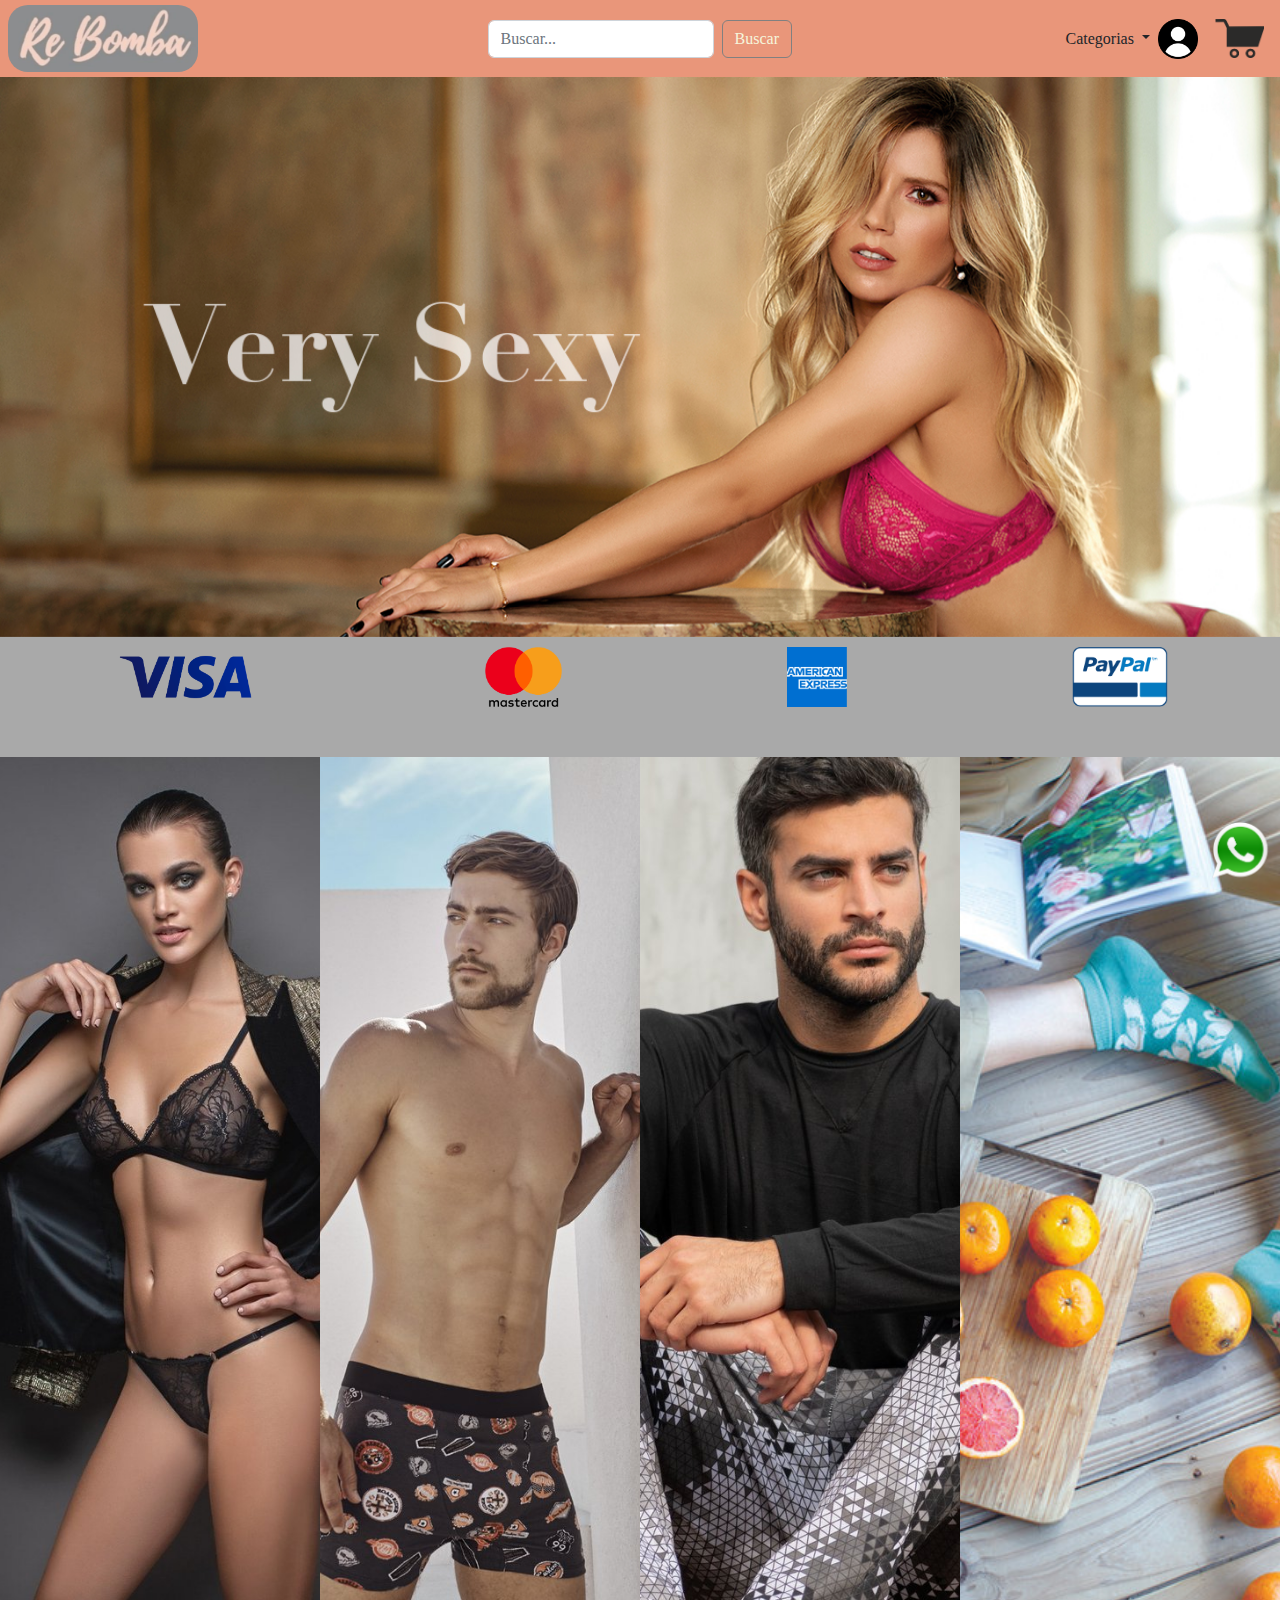
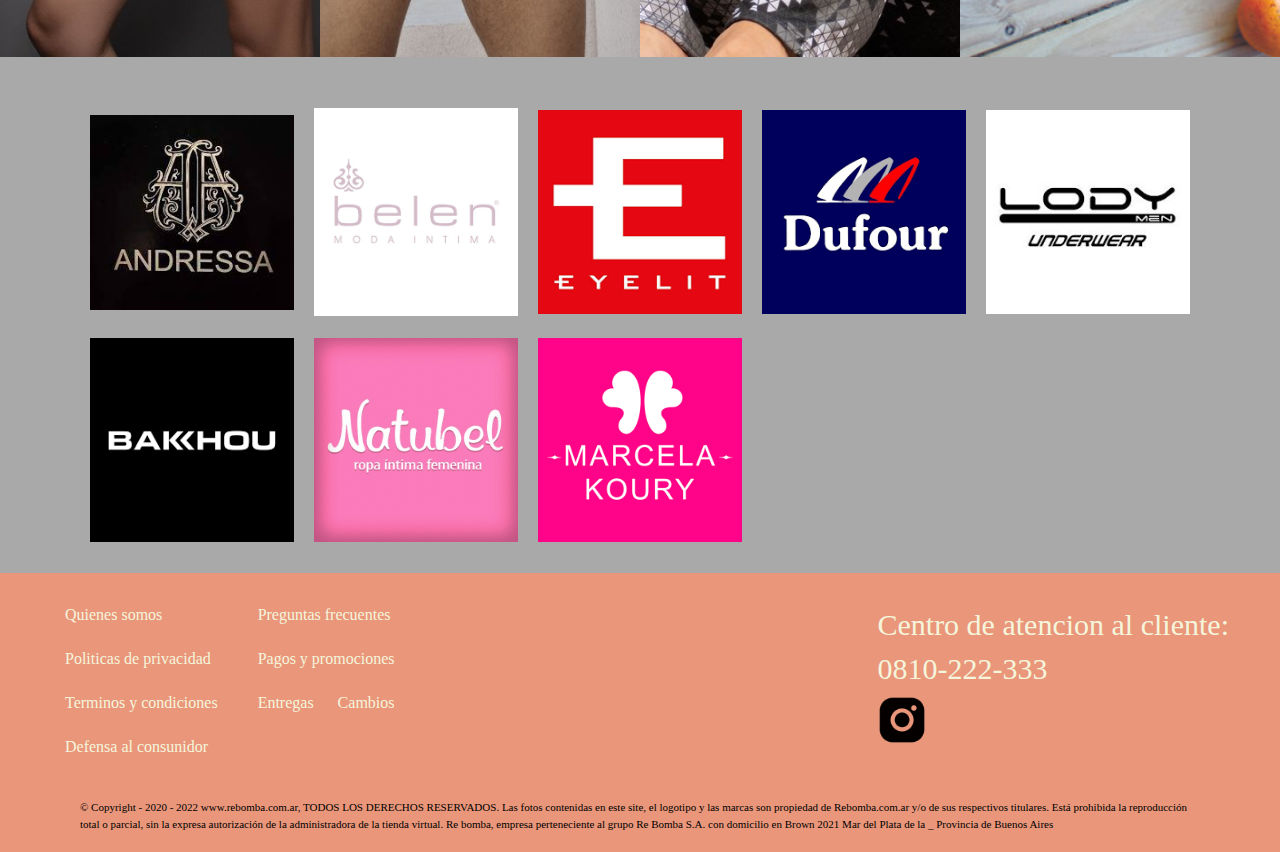
==== commit aeaf33c5: "adaptacion de tamanios grandes" ====
--- a/index.html
+++ b/index.html
@@ -60,27 +60,27 @@
 
     <div id="carouselExampleSlidesOnly" class="carousel slide" data-bs-ride="carousel">
         <div class="carousel-inner">
-          <div class="carousel-item active" data-bs-interval="5000">
+          <div class="carousel-item active" data-bs-interval="1000">
             <img src="./banners/Sexy-art-8149-kaury_LauF560706.jpg" class="d-block w-100" alt="...">
           </div>
-          <div class="carousel-item" data-bs-interval="5000">
+          <div class="carousel-item" data-bs-interval="1000">
             <a href="https://www.bakhou.com.ar/catalogo.php#p=8" title="catalogo bakhou 22/23" target="_blank">
                 <img src="banners/catalogo bakhou.jpg" alt="catalogo bakhou 2022" class="d-block w-100">
             </a> 
           </div>
-          <div class="carousel-item" data-bs-interval="5000">
+          <div class="carousel-item" data-bs-interval="1000">
             <a href="https://lody.com.ar/wp-content/uploads/2022/catalogos/LODY-men-2023.pdf" title="catalogo lody 23"
                 target="_blank">
                 <img src="banners/lody_men_2021.jpg" alt="catalogo lody 2022" class="d-block w-100" title="catalogo lody 23">
             </a>
           </div>
-          <div class="carousel-item" data-bs-interval="5000">
+          <div class="carousel-item" data-bs-interval="1000">
             <a href="https://www.kaury.com/catalogos/intimates/" target="_blank">
                 <img src="banners/banners-princiapl.jpg" alt="catalogo kaury 2022" class="d-block w-100"
                     title="catalogo kaury 22">
             </a>
           </div>
-          <div class="carousel-item" data-bs-interval="5000" >
+          <div class="carousel-item" data-bs-interval="1000" >
             <a href="https://www.meliferalenceria.com/landingpage/catalogo/catalogo-melifera-2021.pdf" target="_blank">
                 <img src="banners/melifera.jpg" alt="catalogo melifera 2022" class="d-block w-100"
                     title="catalogo melifera 2021">
@@ -171,8 +171,9 @@
 
                 <div class="atencion">
                     <div class="numero">
-                        <h2>Centro de atencion al cliente</h2>
-                        <h2>0810-222-333</h2>
+                        <h2 class="contacto">Centro de atencion al cliente:</h2>
+                        <h2 class="contacto">0810-222-333</h2>
+                        <a href="https://www.instagram.com/rebomba_/" target="_blank"><img class="instagram" src="./iconos/6293712d3e40f0cd1c5df47f.png" alt="instagram"  srcset=""></a>
                     </div>
                 </div>
             </nav>
--- a/styles/new.css
+++ b/styles/new.css
@@ -1,4 +1,5 @@
-@import url("https://fonts.googleapis.com/css2?family=Edu+VIC+WA+NT+Beginner:wght@600;700&display=swap");
+/*@import url('https://fonts.googleapis.com/css2?family=Edu+VIC+WA+NT+Beginner:wght@600;700&family=Oswald:wght@200&display=swap');
+*/
 .caja {
   text-decoration: none;
   color: white;
@@ -129,7 +130,7 @@
 }
 
 .pagos img {
-  height: 100px;
+  height: 60px;
 }
 
 /*imagenes de marcas*/
@@ -161,13 +162,14 @@
 /*boxers, medias, conjuntos*/
 .boxer_shop {
   padding-top: 20px;
+  margin-inline: 150px;
   display: flex;
   flex-direction: column;
 }
 
 .grande {
   display: flex;
-  gap: 1.5%;
+  gap: 5%;
 }
 
 /*articulos*/
@@ -178,9 +180,9 @@
 }
 
 .articulo_hijo {
+  margin-block: 30px;
   padding: 10px;
-  margin-block: 45px;
-  border-radius: 20px;
+  border-radius: 10px;
   width: 100%;
 }
 
@@ -220,13 +222,15 @@
 }
 
 .articulo_imagen {
-  width: 100%;
+  max-width: 100%;
   border-radius: 10px;
 }
 
 .articulo_titulo {
-  color: white;
-  font-size: 25px;
+  padding-top: 10px;
+  padding-inline: 20px;
+  color: white;
+  font-size: 15px;
 }
 
 .articulo_parrafo {
@@ -250,10 +254,9 @@
   font-size: 20px;
 }
 
-.articulo__imagen,
-.articulo_titulo,
-.articulo_parrafo {
-  margin-bottom: 10px;
+.precio {
+  font-size: 30px;
+  margin-bottom: 20px;
 }
 
 @-webkit-keyframes scale-up-center {
@@ -306,15 +309,26 @@
   color: black;
 }
 
-.somos {
+.titular {
+  margin-inline: 50px;
+  margin-top: 50px;
+  margin-bottom: 30px;
+  color: beige;
+}
+
+.content {
   margin-top: px;
   margin-bottom: 50px;
-  margin-inline: 40px;
-  color: white;
-  font-size: 30px;
-}
-.somos .parrafos {
+  margin-inline: 200px;
+  color: white;
+  font-size: 20px;
+}
+.content .parrafos {
   margin-block: 20px;
+}
+
+.title {
+  margin-top: 40px;
 }
 
 /*simbolo whast app*/
@@ -322,7 +336,7 @@
   position: fixed;
   bottom: 20px;
   right: 10px;
-  width: 80px;
+  width: 60px;
 }
 
 /* Pie de pagina*/
@@ -353,10 +367,11 @@
 .pie-pagina .about .info .info1 .pie-pagina__item {
   padding-inline: 20px;
   padding-block: 10px;
-  font-size: 25px;
+  font-size: 15 px;
 }
 .pie-pagina .about .info .info1 .pie-pagina__item a {
   text-decoration: none;
+  color: beige;
 }
 .pie-pagina .about .info .info1 .pie-pagina__item a:hover {
   text-decoration: underline;
@@ -369,32 +384,18 @@
   display: flex;
   align-items: flex-start;
 }
-.pie-pagina .about .atencion .numero {
-  font-size: 20px;
-  padding-top: 0%;
-  margin-top: 0%;
+.pie-pagina .about .atencion .numero .contacto {
+  font-size: 30px;
+}
+.pie-pagina .about .atencion .numero .instagram {
+  width: 50px;
 }
 .pie-pagina .copyright {
   color: black;
+  font-size: 11px;
   padding-top: 30px;
-  padding-inline: 40px;
+  padding-inline: 80px;
   padding-bottom: 20px;
-}
-
-.pie-pagina__item-verde a {
-  color: green;
-}
-
-.pie-pagina__item-azul a {
-  color: blue;
-}
-
-.pie-pagina__item-rojo a {
-  color: red;
-}
-
-.pie-pagina__item-amarillo a {
-  color: yellow;
 }
 
 @media screen and (max-width: 1416px) {
@@ -425,6 +426,14 @@
 
   }*/
 }
+.boxer_shop {
+  margin-inline: 40px;
+}
+
+.content {
+  margin-inline: 100px;
+}
+
 @media screen and (max-width: 907px) {
   .grid-container {
     margin-top: 50px;
@@ -432,7 +441,7 @@
     grid-template-columns: repeat(auto-fill, minmax(140px, 1fr));
   }
   .pagos img {
-    height: 75px;
+    height: 50px;
   }
   .copyright {
     display: none;
@@ -447,6 +456,9 @@
   }
   .formcelu {
     display: flex;
+  }
+  .boxer_shop {
+    margin-inline: 20px;
   }
 }
 @media screen and (max-width: 627px) {
@@ -488,19 +500,22 @@
     gap: 20px;
   }
   .pagos img {
-    height: 50px;
+    height: 30px;
   }
   .boxer_shop {
     display: flex;
     justify-content: center;
-  }
-  .grande1,
-.grande2 {
+    margin-inline: 90px;
+  }
+  .grande {
     flex-direction: column;
     justify-content: center;
   }
   .portada {
     margin-top: 95px;
+  }
+  .content {
+    margin-inline: 60px;
   }
 }
 @media screen and (max-width: 493px) {
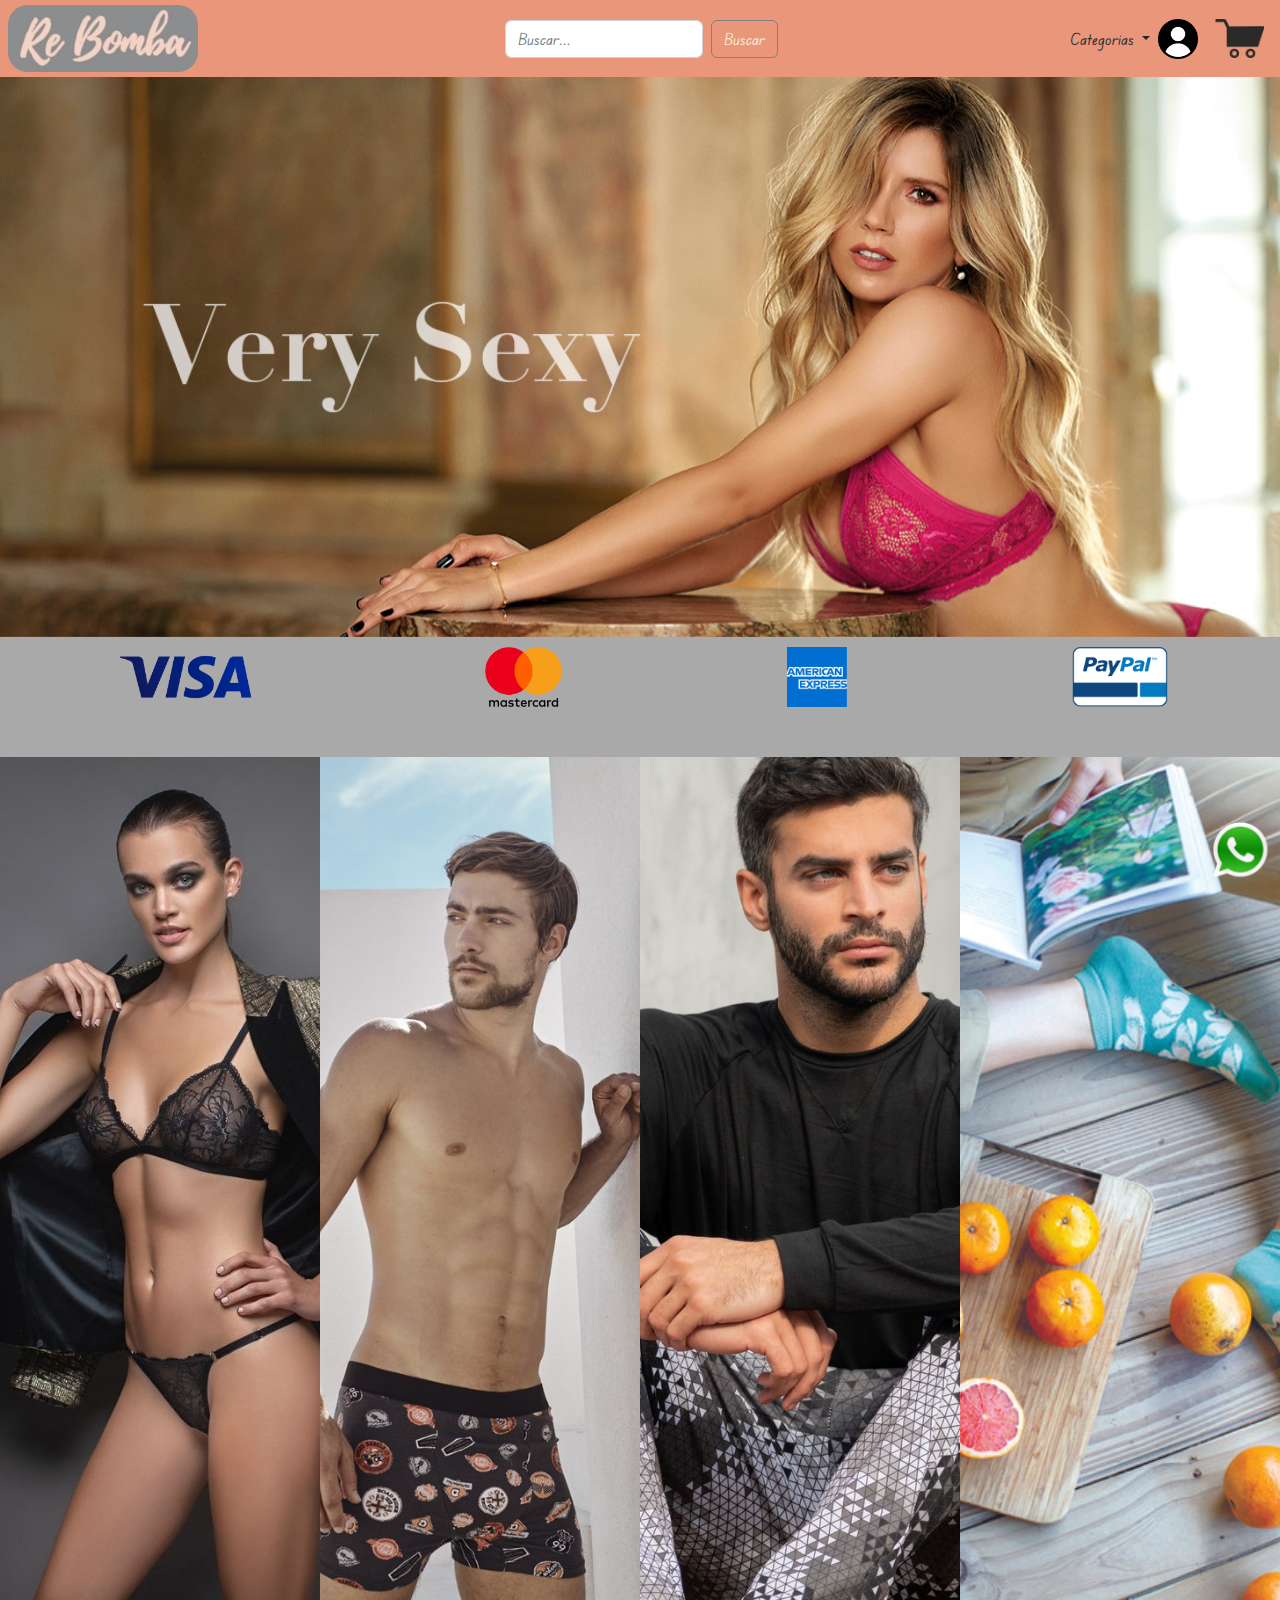
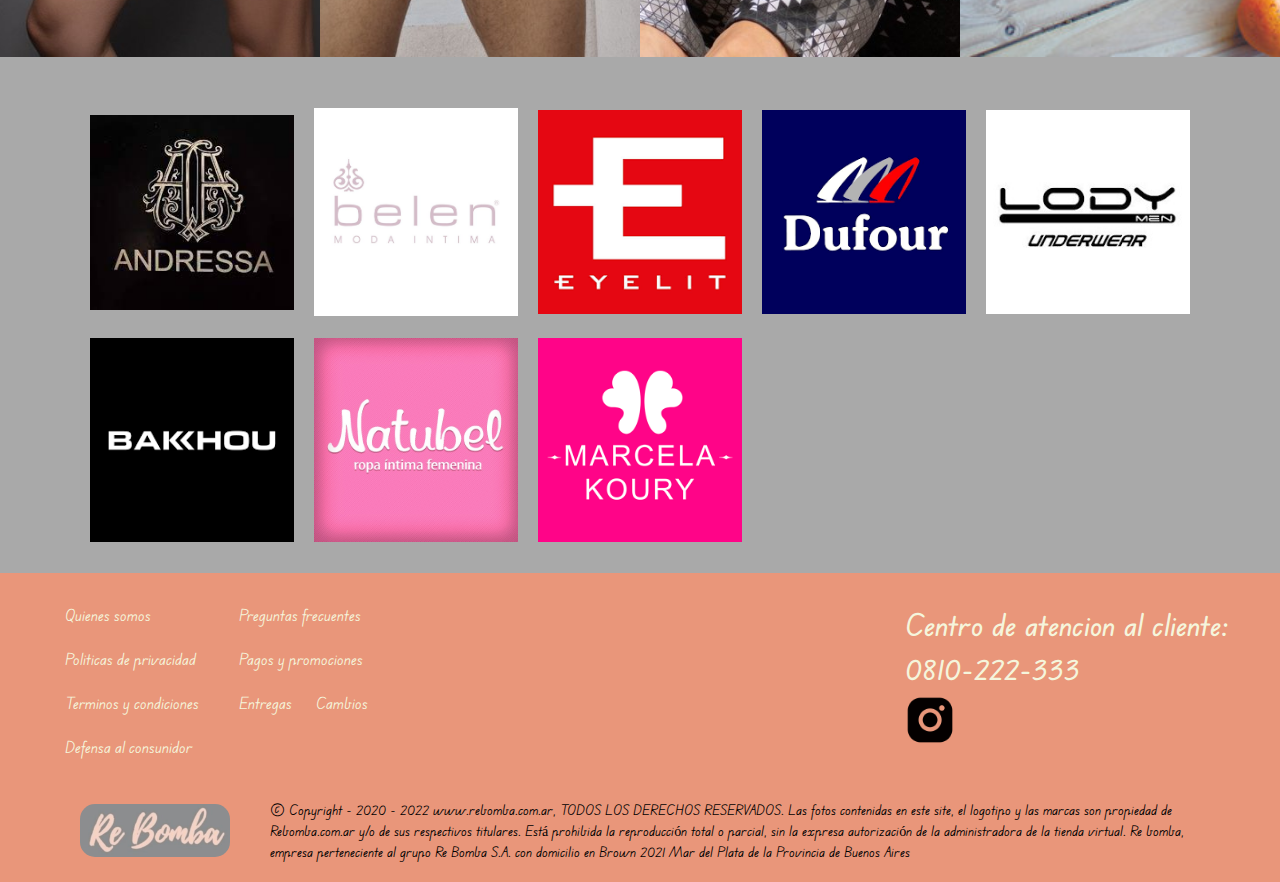
==== commit fdd910c6: "pagina para mostrarselo a Carpi" ====
--- a/index.html
+++ b/index.html
@@ -156,7 +156,7 @@
                         <span class="pie-pagina__item pie-pagina__item-verde"><a href="./nosotoros.html"> Quienes somos </a> </span>
                         <span class="pie-pagina__item pie-pagina__item-azul"><a href="./politicas.html">Politicas de privacidad</a> </span>
                         <span class="pie-pagina__item pie-pagina__item-rojo"><a href="">Terminos y condiciones</a> </span>
-                        <span class="pie-pagina__item pie-pagina__item-amarillo"><a href="">Defensa al consunidor</a> </span>
+                        <span class="pie-pagina__item pie-pagina__item-amarillo"><a href="https://autogestion.produccion.gob.ar/consumidores" target="_blank">Defensa al consunidor</a> </span>
                     </div>
 
                     <div class="info1">
@@ -177,15 +177,20 @@
                     </div>
                 </div>
             </nav>
-
-            <p class="copyright">© Copyright - 2020 - 2022 www.rebomba.com.ar, TODOS LOS DERECHOS RESERVADOS. Las fotos
-                contenidas
-                en este site, el logotipo y las marcas son propiedad de Rebomba.com.ar y/o de sus respectivos titulares.
-                Está prohibida la reproducción total o parcial, sin la expresa autorización de la administradora de la
-                tienda
-                virtual. Re bomba, empresa perteneciente al grupo Re Bomba S.A. con domicilio en Brown 2021 Mar del
-                Plata de la
-                _ Provincia de Buenos Aires </p>
+            <div class="fondo">
+                <div>
+                    <img class="chico" src="./Logo CHICO Re bomba.png">
+                </div>
+                <p class="copyright">© Copyright - 2020 - 2022 www.rebomba.com.ar, TODOS LOS DERECHOS RESERVADOS. Las fotos
+                    contenidas
+                    en este site, el logotipo y las marcas son propiedad de Rebomba.com.ar y/o de sus respectivos titulares.
+                    Está prohibida la reproducción total o parcial, sin la expresa autorización de la administradora de la
+                    tienda
+                    virtual. Re bomba, empresa perteneciente al grupo Re Bomba S.A. con domicilio en Brown 2021 Mar del
+                    Plata de la
+                    Provincia de Buenos Aires 
+                </p>
+            </div>
 
             <img class="wpp" src="./iconos/580b57fcd9996e24bc43c543.png" alt="whats app">
 
--- a/styles/new.css
+++ b/styles/new.css
@@ -1,5 +1,4 @@
-/*@import url('https://fonts.googleapis.com/css2?family=Edu+VIC+WA+NT+Beginner:wght@600;700&family=Oswald:wght@200&display=swap');
-*/
+@import url("https://fonts.googleapis.com/css2?family=Edu+VIC+WA+NT+Beginner:wght@600;700&family=Rubik:ital@1&display=swap");
 .caja {
   text-decoration: none;
   color: white;
@@ -161,8 +160,8 @@
 
 /*boxers, medias, conjuntos*/
 .boxer_shop {
-  padding-top: 20px;
-  margin-inline: 150px;
+  padding-inline: 120px;
+  margin-block: 20px;
   display: flex;
   flex-direction: column;
 }
@@ -317,7 +316,6 @@
 }
 
 .content {
-  margin-top: px;
   margin-bottom: 50px;
   margin-inline: 200px;
   color: white;
@@ -329,6 +327,37 @@
 
 .title {
   margin-top: 40px;
+}
+
+.preguntas {
+  color: white;
+  margin-left: 50px;
+  padding-bottom: 20px;
+}
+
+.acordeon {
+  margin-inline: 150px;
+  margin-bottom: 30px;
+}
+
+.barrilete {
+  background-color: darkgray;
+  color: white;
+  font-size: 20px;
+}
+
+.texto {
+  display: flex;
+  flex-direction: column;
+  gap: 10px;
+}
+
+.envio {
+  padding-top: 40px;
+}
+
+.demora {
+  padding-bottom: 30px;
 }
 
 /*simbolo whast app*/
@@ -390,12 +419,22 @@
 .pie-pagina .about .atencion .numero .instagram {
   width: 50px;
 }
-.pie-pagina .copyright {
+.pie-pagina .fondo {
+  display: flex;
+  justify-content: space-around;
+  align-items: center;
+  padding-top: 30px;
+  margin-inline: 80px;
+  padding-bottom: 20px;
+}
+.pie-pagina .fondo .chico {
+  border-radius: 15px;
+  width: 150px;
+  margin-right: 40px;
+}
+.pie-pagina .fondo .copyright {
   color: black;
-  font-size: 11px;
-  padding-top: 30px;
-  padding-inline: 80px;
-  padding-bottom: 20px;
+  font-size: 14px;
 }
 
 @media screen and (max-width: 1416px) {
@@ -404,6 +443,9 @@
     margin-inline: 90px;
     grid-template-columns: repeat(auto-fill, minmax(200px, 1fr));
   }
+  .content {
+    margin-inline: 80px;
+  }
 }
 @media screen and (max-width: 1039px) {
   .grid-container {
@@ -411,29 +453,21 @@
     margin-inline: 90px;
     grid-template-columns: repeat(auto-fill, minmax(170px, 1fr));
   }
-}
+  .boxer_shop {
+    padding-inline: 20px;
+  }
+}
+.content {
+  padding-inline: 100px;
+}
+
 @media screen and (max-width: 983px) {
   .info {
     display: flex;
     justify-content: center;
     margin-bottom: 50px;
   }
-  /*.about {
-      display: flex;
-      flex-direction: column;
-      justify-content: center;
-      margin-bottom: 0px;
-
-  }*/
-}
-.boxer_shop {
-  margin-inline: 40px;
-}
-
-.content {
-  margin-inline: 100px;
-}
-
+}
 @media screen and (max-width: 907px) {
   .grid-container {
     margin-top: 50px;
@@ -446,6 +480,9 @@
   .copyright {
     display: none;
   }
+  .content {
+    margin-inline: 40px;
+  }
 }
 @media screen and (max-width: 849px) {
   .portada {
@@ -458,7 +495,15 @@
     display: flex;
   }
   .boxer_shop {
-    margin-inline: 20px;
+    padding-inline: 20px;
+  }
+  .titular {
+    display: flex;
+    justify-content: center;
+  }
+  .content {
+    margin-inline: 45px;
+    padding-inline: 0;
   }
 }
 @media screen and (max-width: 627px) {
@@ -477,6 +522,10 @@
   }
   .encabezado .formcelu {
     display: flex;
+  }
+  .content {
+    margin-inline: 10px;
+    padding-inline: 0;
   }
 }
 @media screen and (max-width: 620px) {
@@ -505,7 +554,7 @@
   .boxer_shop {
     display: flex;
     justify-content: center;
-    margin-inline: 90px;
+    padding-inline: 90px;
   }
   .grande {
     flex-direction: column;
@@ -516,6 +565,11 @@
   }
   .content {
     margin-inline: 60px;
+  }
+}
+@media screen and (max-width: 558px) {
+  .boxer_shop {
+    padding-inline: 40px;
   }
 }
 @media screen and (max-width: 493px) {
@@ -548,4 +602,7 @@
     height: 100%;
     width: 100%;
   }
+  .boxer_shop {
+    padding-inline: 20px;
+  }
 }/*# sourceMappingURL=new.css.map */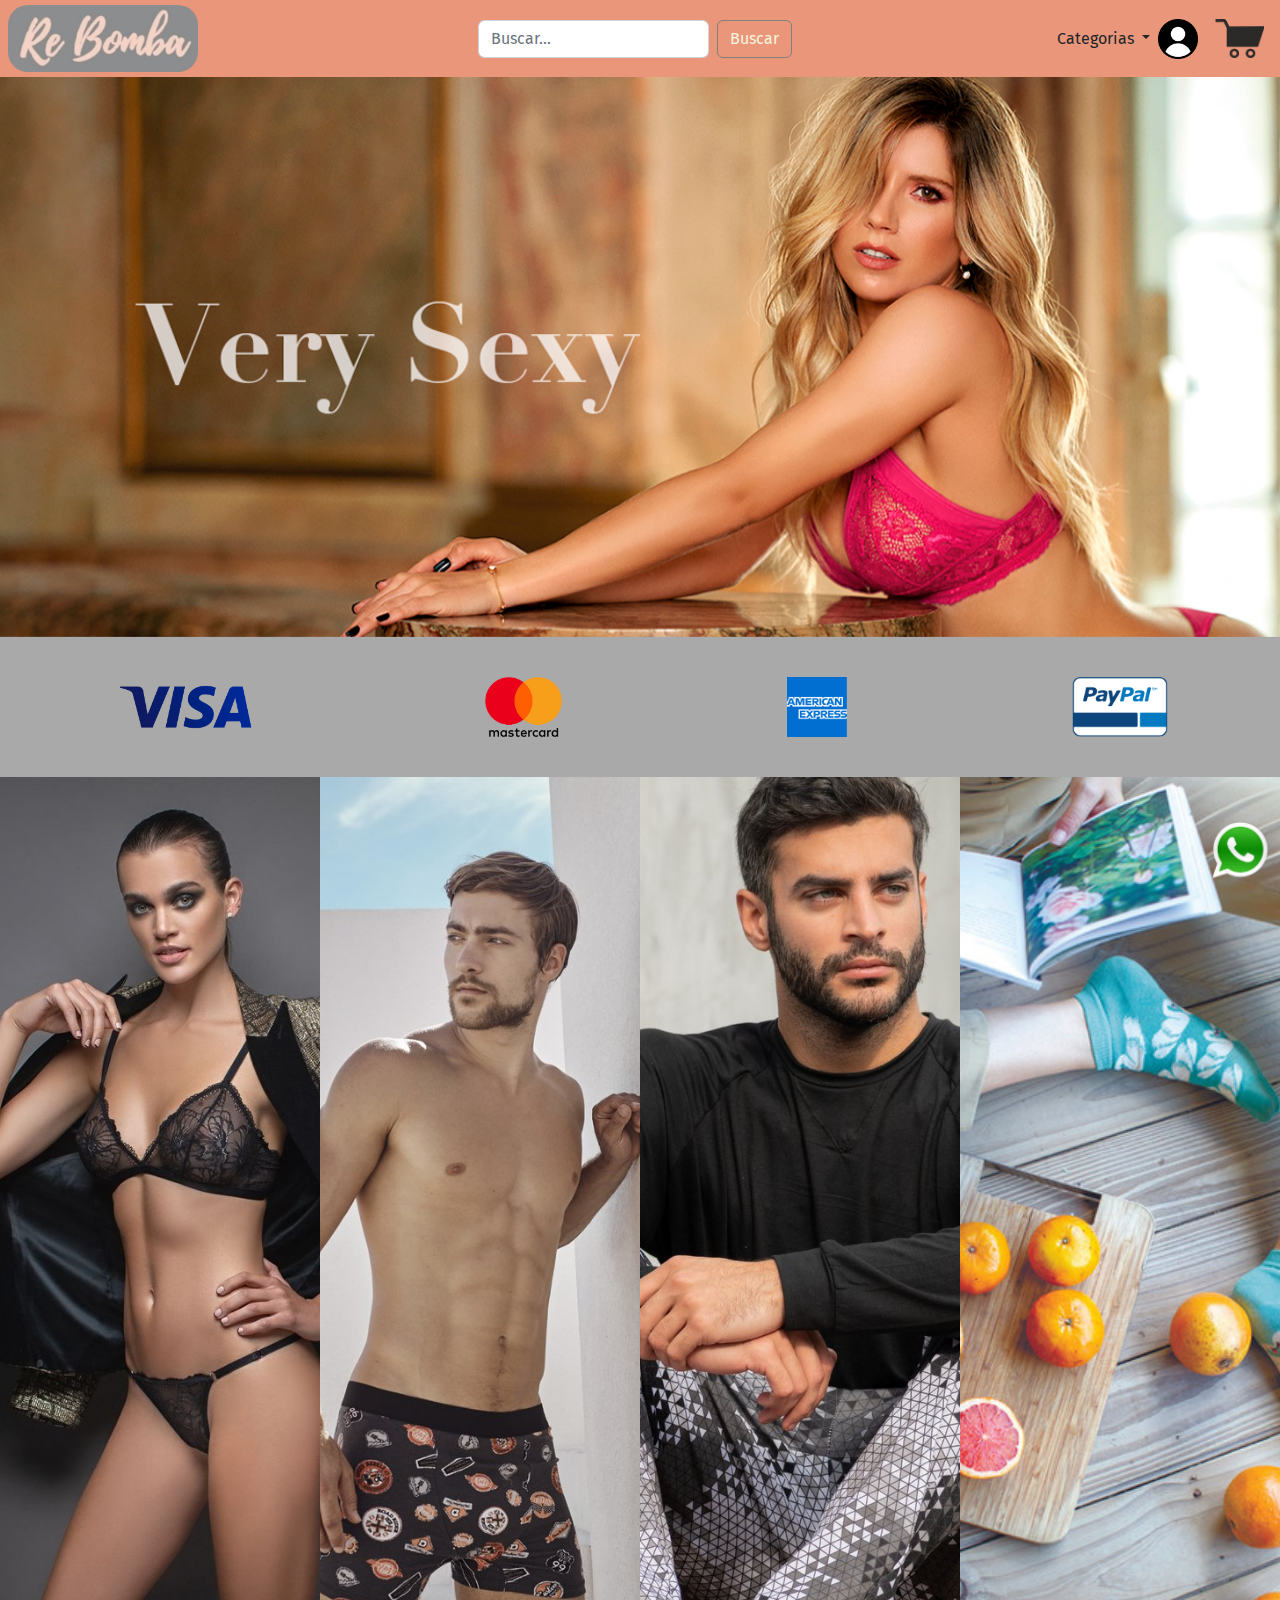
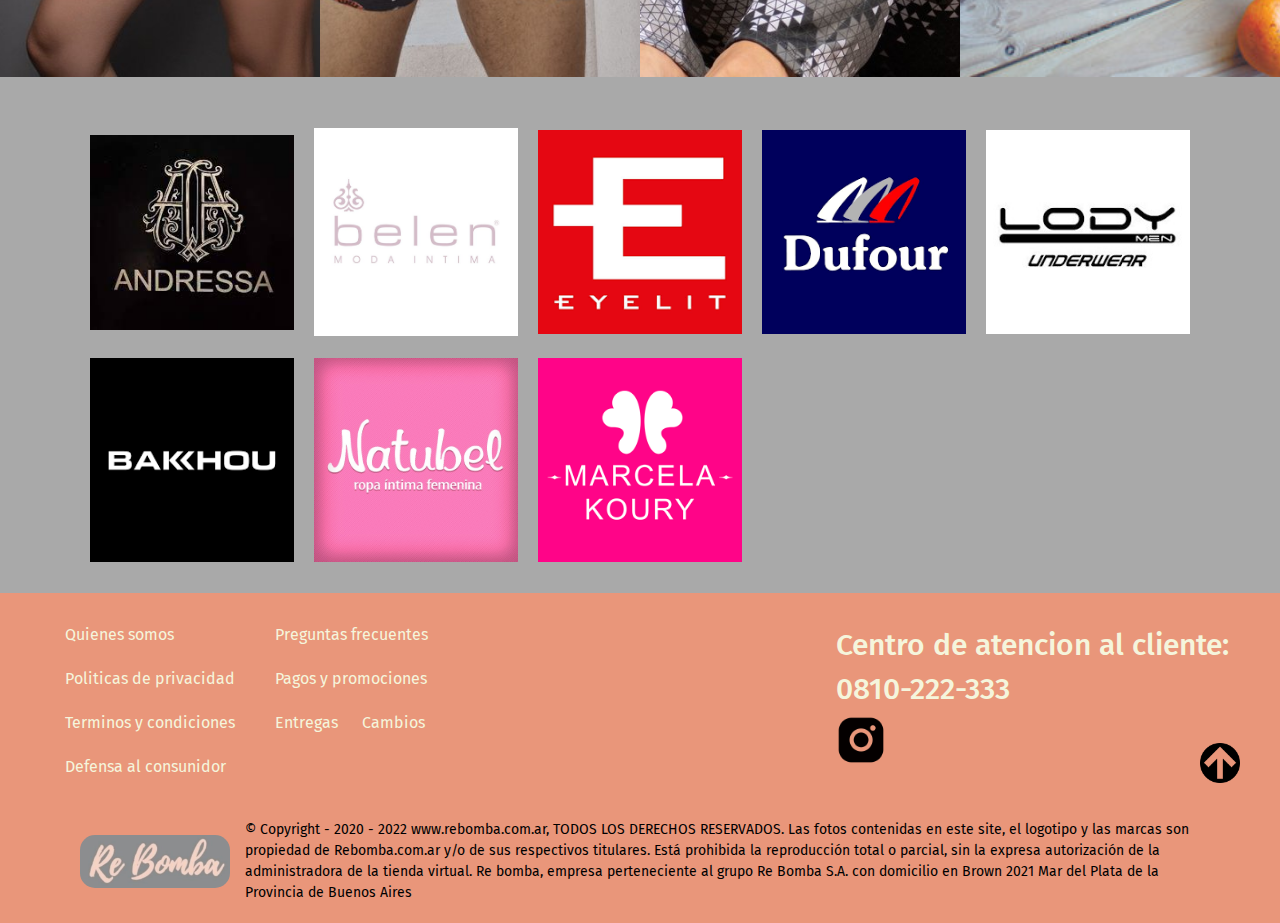
==== commit 342ab553: "entrega final desarrollo web" ====
--- a/index.html
+++ b/index.html
@@ -40,7 +40,7 @@
                             <li><a class="dropdown-item" href="./boxers.html">Boxers</a></li>
                             <li><a class="dropdown-item" href="./medias.html">Medias</a></li>
                             <li><a class="dropdown-item" href="./remeras.html">Remeras</a></li>
-                            <li><a class="dropdown-item quienes" href="./nosotoros.html">Quienes somos</a></li>
+                            
                         </ul>
                     </li>
                     <ul class="navbar-nav mb-2 mb-lg-0">
@@ -60,27 +60,27 @@
 
     <div id="carouselExampleSlidesOnly" class="carousel slide" data-bs-ride="carousel">
         <div class="carousel-inner">
-          <div class="carousel-item active" data-bs-interval="1000">
+          <div class="carousel-item active" data-bs-interval="5000">
             <img src="./banners/Sexy-art-8149-kaury_LauF560706.jpg" class="d-block w-100" alt="...">
           </div>
-          <div class="carousel-item" data-bs-interval="1000">
+          <div class="carousel-item" data-bs-interval="5000">
             <a href="https://www.bakhou.com.ar/catalogo.php#p=8" title="catalogo bakhou 22/23" target="_blank">
                 <img src="banners/catalogo bakhou.jpg" alt="catalogo bakhou 2022" class="d-block w-100">
             </a> 
           </div>
-          <div class="carousel-item" data-bs-interval="1000">
+          <div class="carousel-item" data-bs-interval="5000">
             <a href="https://lody.com.ar/wp-content/uploads/2022/catalogos/LODY-men-2023.pdf" title="catalogo lody 23"
                 target="_blank">
                 <img src="banners/lody_men_2021.jpg" alt="catalogo lody 2022" class="d-block w-100" title="catalogo lody 23">
             </a>
           </div>
-          <div class="carousel-item" data-bs-interval="1000">
+          <div class="carousel-item" data-bs-interval="5000">
             <a href="https://www.kaury.com/catalogos/intimates/" target="_blank">
                 <img src="banners/banners-princiapl.jpg" alt="catalogo kaury 2022" class="d-block w-100"
                     title="catalogo kaury 22">
             </a>
           </div>
-          <div class="carousel-item" data-bs-interval="1000" >
+          <div class="carousel-item" data-bs-interval="5000" >
             <a href="https://www.meliferalenceria.com/landingpage/catalogo/catalogo-melifera-2021.pdf" target="_blank">
                 <img src="banners/melifera.jpg" alt="catalogo melifera 2022" class="d-block w-100"
                     title="catalogo melifera 2021">
@@ -121,24 +121,24 @@
         <!--catalogos-->
 
         <div class="contenedor">
-            <a class="caja caja1" href="conjuntos.html"><span class="enlace">Conjuntos</span></a>
-            <a class="caja caja2" href="boxers.html"><span class="enlace">Boxers</span></a>
-            <a class="caja caja3" href="remeras.html"><span class="enlace">Remeras</span></a>
-            <a class="caja caja4" href="medias.html"><span class="enlace">Medias</span></a>
+            <a class="caja caja1" href="conjuntos.html"><span class="enlace"><strong>Conjuntos</strong></span></a>
+            <a class="caja caja2" href="boxers.html"><span class="enlace"><strong>Boxers</strong></span></a>
+            <a class="caja caja3" href="remeras.html"><span class="enlace"><strong>Remeras</strong></span></a>
+            <a class="caja caja4" href="medias.html"><span class="enlace"><strong>Medias</strong></span></a>
         </div>
 
        
 
           <!--logos de las marcas que trabajamos-->
         <div class="grid-container">
-            <div class="grid-item"><img src="./marcas/Andressa.jpg"></div>
-            <div class="grid-item"><img width="220px" src="./marcas/belen.jpeg"></div>
-            <div class="grid-item"><img src="./marcas/descarga.png"></div>
-            <div class="grid-item"><img src="./marcas/doufour.png"></div>
-            <div class="grid-item"><img src="./marcas/lody-men.jpg" alt=""></div>
-            <div class="grid-item"><img src="./marcas/logo Bakhou.png" alt=""></div>
-            <div class="grid-item"><img width="220px" src="./marcas/logo-Natubel.jpg" alt=""></div>
-            <div class="grid-item"><img width="220px" src="./marcas/marcela Koury.png" alt=""></div>
+            <div class="grid-item"><img src="./marcas/Andressa.jpg" alt="logo Andressa"></div>
+            <div class="grid-item"><img src="./marcas/belen.jpeg" alt="logo Belen"></div>
+            <div class="grid-item"><img src="./marcas/descarga.png" alt="logo eyelit"></div>
+            <div class="grid-item"><img src="./marcas/doufour.png" alt="logo Doufour"></div>
+            <div class="grid-item"><img src="./marcas/lody-men.jpg" alt="logo Lody"></div>
+            <div class="grid-item"><img src="./marcas/logo Bakhou.png" alt="logo Bakhou"></div>
+            <div class="grid-item"><img src="./marcas/logo-Natubel.jpg" alt="logo Natubel"></div>
+            <div class="grid-item"><img src="./marcas/marcela Koury.png" alt="logo Koury"></div>
         </div>
         
         
@@ -155,12 +155,12 @@
                     <div class="info1">
                         <span class="pie-pagina__item pie-pagina__item-verde"><a href="./nosotoros.html"> Quienes somos </a> </span>
                         <span class="pie-pagina__item pie-pagina__item-azul"><a href="./politicas.html">Politicas de privacidad</a> </span>
-                        <span class="pie-pagina__item pie-pagina__item-rojo"><a href="">Terminos y condiciones</a> </span>
+                        <span class="pie-pagina__item pie-pagina__item-rojo"><a href="./terminos.html">Terminos y condiciones</a> </span>
                         <span class="pie-pagina__item pie-pagina__item-amarillo"><a href="https://autogestion.produccion.gob.ar/consumidores" target="_blank">Defensa al consunidor</a> </span>
                     </div>
 
                     <div class="info1">
-                        <span class="pie-pagina__item"><a href="">Preguntas frecuentes</a> </span>
+                        <span class="pie-pagina__item"><a href="./preguntas-frecuentes.html">Preguntas frecuentes</a> </span>
                         <span class="pie-pagina__item"><a href="">Pagos y promociones</a> </span>
                         <span class="pie-pagina__item"><a href="">Entregas</a> </th>
                         <span class="pie-pagina__item"><a href="">Cambios</a> </span>
@@ -192,6 +192,7 @@
                 </p>
             </div>
 
+            <a href="#"><img class="flecha" src="./iconos/flecha.png" alt="flecha"></a>
             <img class="wpp" src="./iconos/580b57fcd9996e24bc43c543.png" alt="whats app">
 
         </main>
--- a/styles/new.css
+++ b/styles/new.css
@@ -1,4 +1,4 @@
-@import url("https://fonts.googleapis.com/css2?family=Edu+VIC+WA+NT+Beginner:wght@600;700&family=Rubik:ital@1&display=swap");
+@import url("https://fonts.googleapis.com/css2?family=Edu+VIC+WA+NT+Beginner:wght@600;700&family=Fira+Sans:wght@300&display=swap");
 .caja {
   text-decoration: none;
   color: white;
@@ -20,7 +20,7 @@
   margin: 0;
   padding: 0;
   box-sizing: border-box;
-  font-family: "Edu VIC WA NT Beginner", cursive;
+  font-family: "Fira Sans", sans-serif;
 }
 
 body {
@@ -80,7 +80,6 @@
 
 /*portada*/
 .contenedor {
-  padding-top: 50px;
   width: 100%;
   display: grid;
   grid-template-columns: repeat(4, 1fr);
@@ -123,7 +122,7 @@
 
 /*medios de pago*/
 .pagos {
-  margin-top: 10px;
+  margin-block: 40px;
   display: flex;
   justify-content: space-around;
 }
@@ -346,6 +345,24 @@
   font-size: 20px;
 }
 
+.barrilete:not(.collapsed) {
+  background-color: darkgray;
+  color: white;
+}
+
+.barrilete:focus {
+  border: 0;
+  box-shadow: none !important;
+}
+
+.accordion {
+  --bs-accordion-border-color:none;
+}
+
+.accordion-button::after {
+  color: white;
+}
+
 .texto {
   display: flex;
   flex-direction: column;
@@ -366,6 +383,13 @@
   bottom: 20px;
   right: 10px;
   width: 60px;
+}
+
+.flecha {
+  position: absolute;
+  bottom: 140px;
+  right: 40px;
+  width: 40px;
 }
 
 /* Pie de pagina*/
@@ -426,11 +450,11 @@
   padding-top: 30px;
   margin-inline: 80px;
   padding-bottom: 20px;
+  gap: 15px;
 }
 .pie-pagina .fondo .chico {
   border-radius: 15px;
   width: 150px;
-  margin-right: 40px;
 }
 .pie-pagina .fondo .copyright {
   color: black;
@@ -477,42 +501,47 @@
   .pagos img {
     height: 50px;
   }
-  .copyright {
+  .fondo {
     display: none;
   }
   .content {
     margin-inline: 40px;
   }
 }
-@media screen and (max-width: 849px) {
-  .portada {
-    display: block;
-  }
-  .formpc {
-    display: none;
-  }
-  .formcelu {
-    display: flex;
-  }
-  .boxer_shop {
-    padding-inline: 20px;
-  }
-  .titular {
-    display: flex;
-    justify-content: center;
-  }
-  .content {
-    margin-inline: 45px;
-    padding-inline: 0;
-  }
-}
-@media screen and (max-width: 627px) {
+@media screen and (max-width: 872px) {
   .pie-pagina .about {
     display: flex;
     flex-direction: column;
     padding-bottom: 40px;
   }
-  .pie-pagina .copyright {
+  .flecha {
+    bottom: 300px;
+  }
+}
+@media screen and (max-width: 849px) {
+  .portada {
+    display: block;
+  }
+  .formpc {
+    display: none;
+  }
+  .formcelu {
+    display: flex;
+  }
+  .boxer_shop {
+    padding-inline: 20px;
+  }
+  .titular {
+    display: flex;
+    justify-content: center;
+  }
+  .content {
+    margin-inline: 45px;
+    padding-inline: 0;
+  }
+}
+@media screen and (max-width: 627px) {
+  .pie-pagina .fondo {
     display: none;
   }
 }
@@ -571,10 +600,12 @@
   .boxer_shop {
     padding-inline: 40px;
   }
+  .pagos {
+    margin-block: 20px;
+  }
 }
 @media screen and (max-width: 493px) {
   .contenedor {
-    padding-top: 100px;
     width: 100%;
     height: 100%;
     display: grid;
